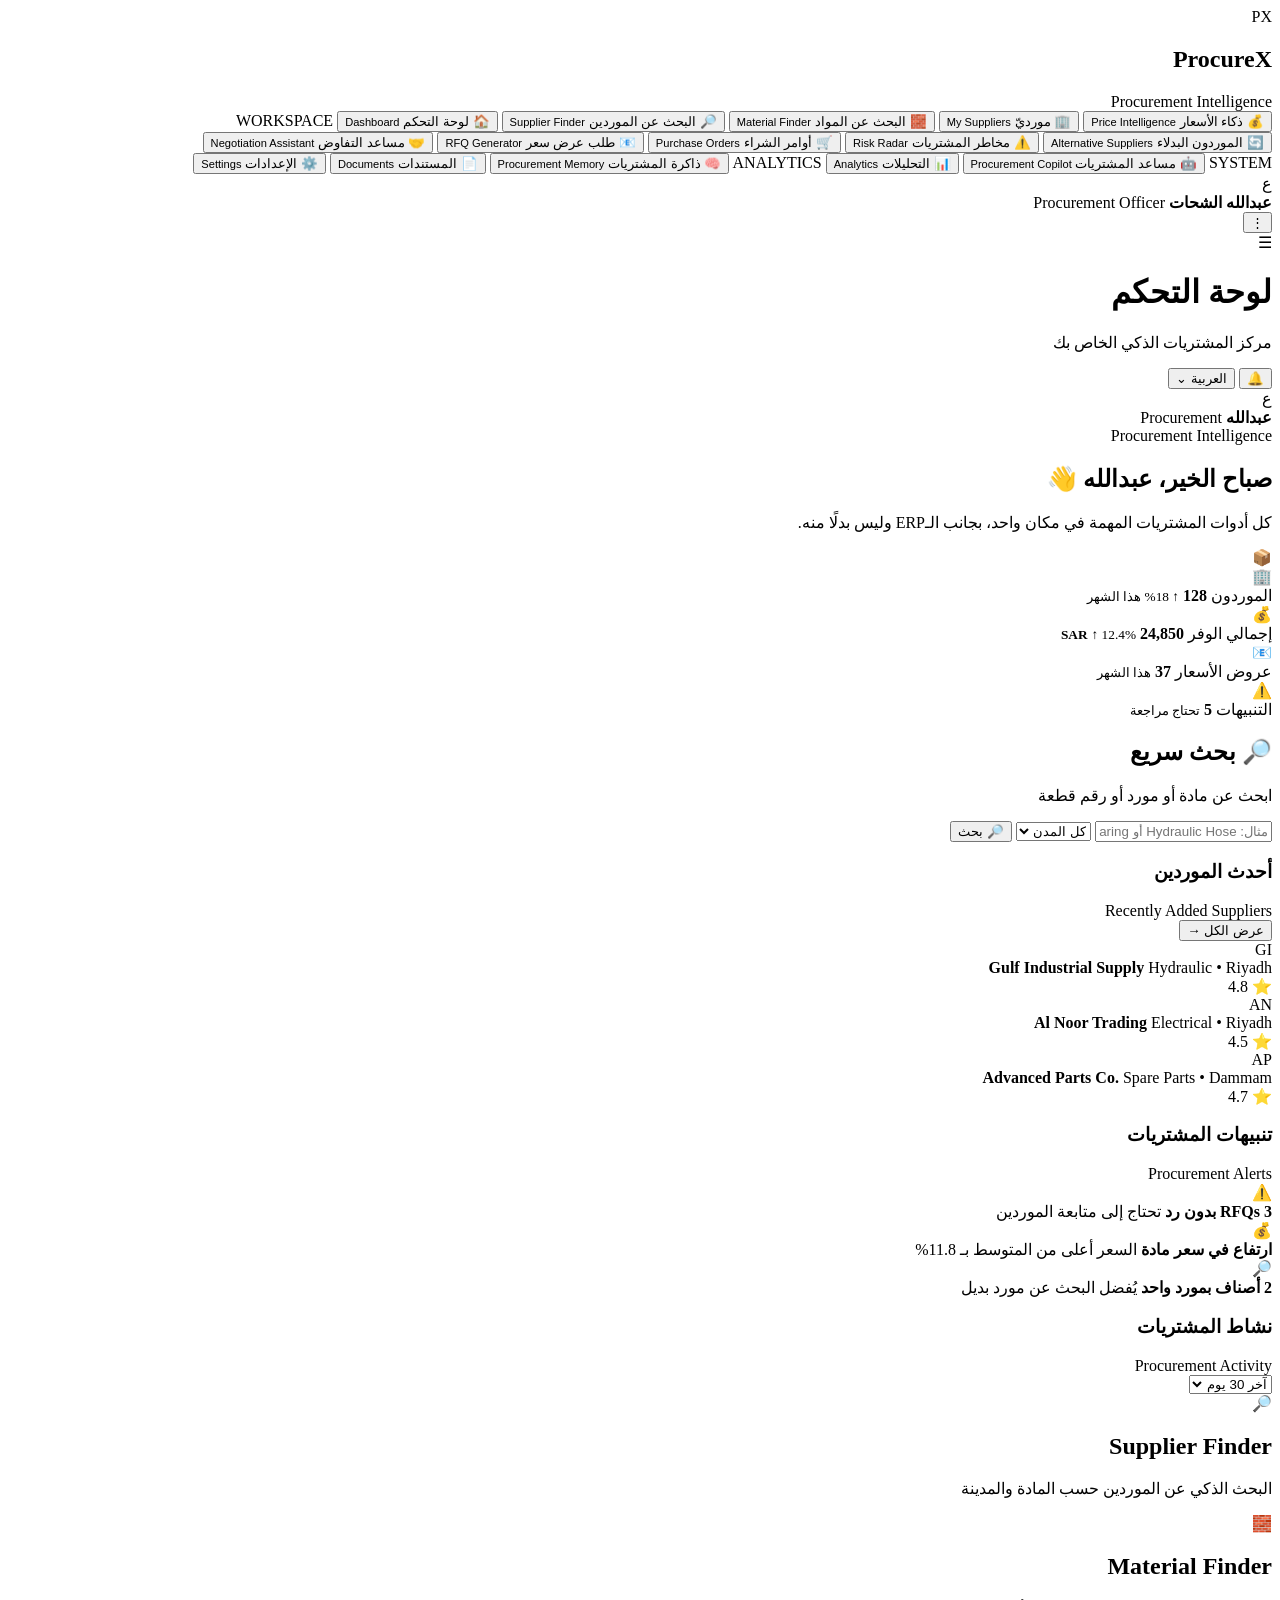
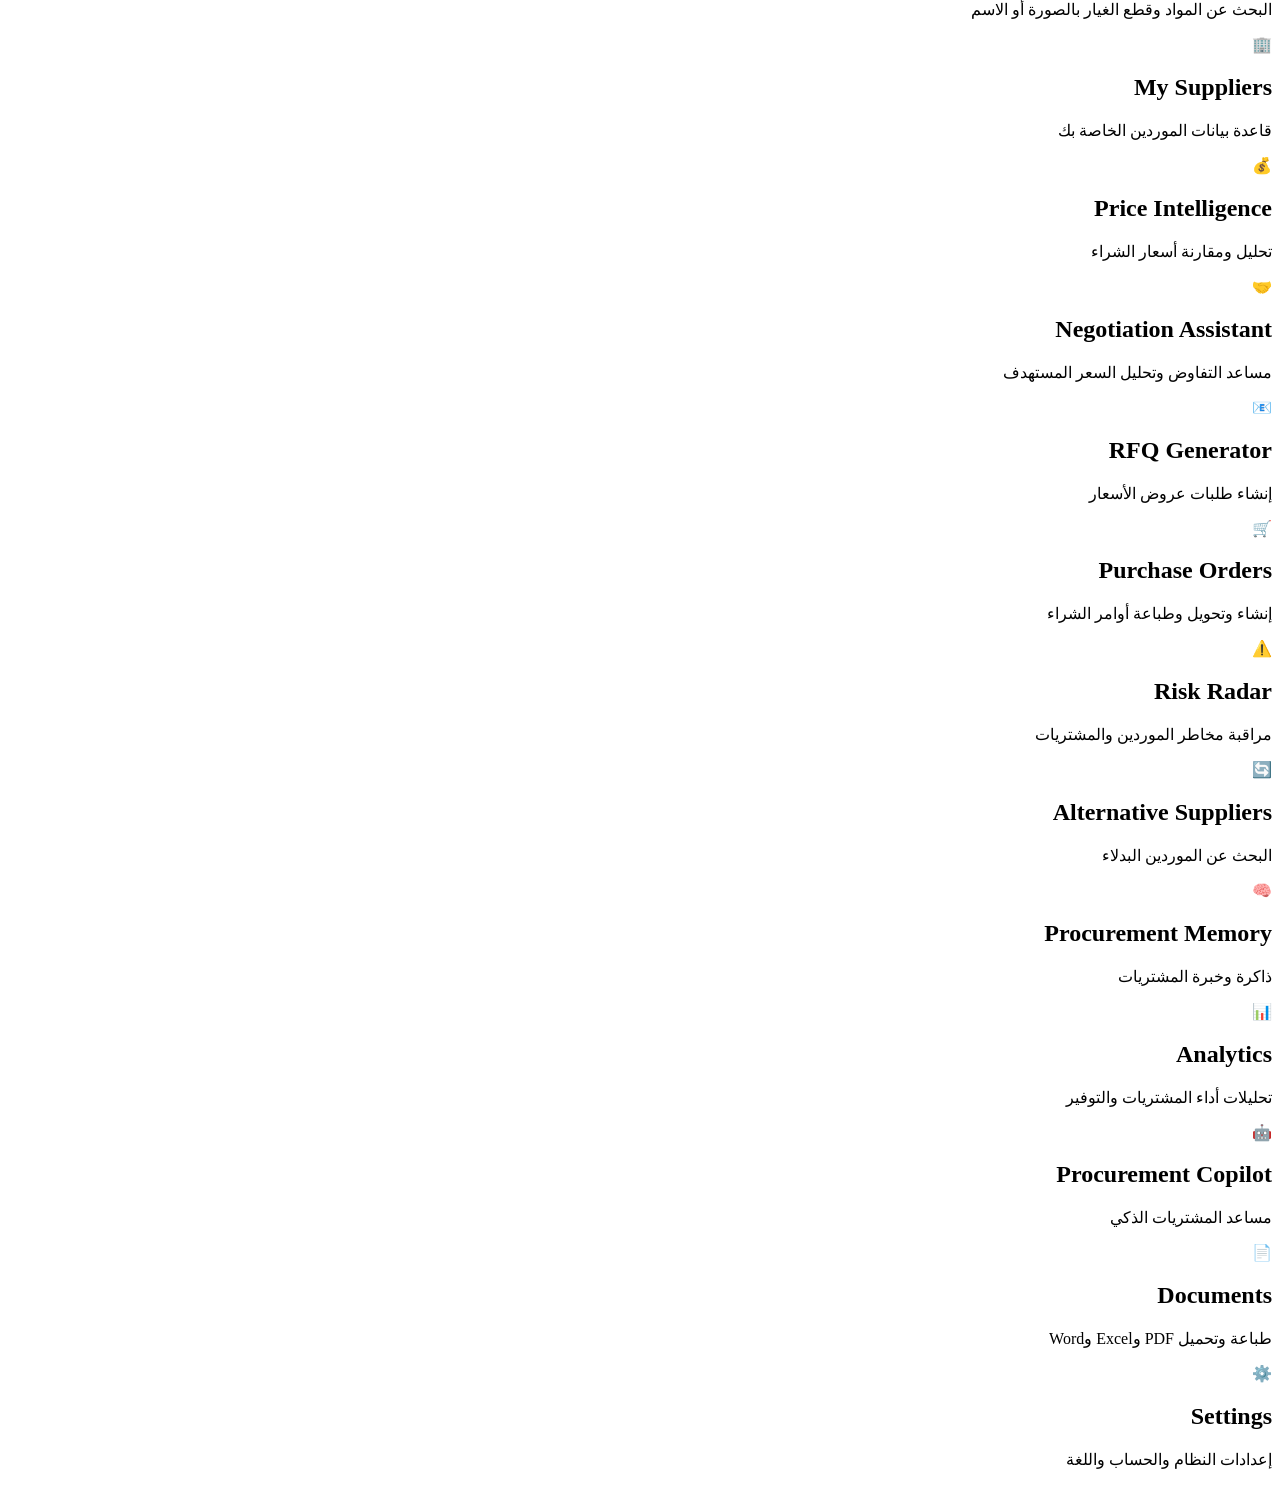
==== index.html @ dc881e7a "Create index.html" ====
<!DOCTYPE html>
<html lang="ar" dir="rtl">

<head>
    <meta charset="UTF-8">
    <meta name="viewport" content="width=device-width, initial-scale=1.0">

    <title>ProcureX | Procurement Intelligence</title>

    <!-- CSS -->
    <link rel="stylesheet" href="style.css">
</head>

<body>

    <!-- =========================
         APP
    ========================== -->
    <div class="app">

        <!-- =========================
             SIDEBAR
        ========================== -->
        <aside class="sidebar">

            <div class="brand">
                <div class="brand-logo">PX</div>

                <div>
                    <h2>ProcureX</h2>
                    <span>Procurement Intelligence</span>
                </div>
            </div>

            <div class="sidebar-section">

                <span class="sidebar-title">
                    WORKSPACE
                </span>

                <button class="nav-item active" data-page="dashboard">
                    <span>🏠</span>
                    <span>
                        لوحة التحكم
                        <small>Dashboard</small>
                    </span>
                </button>

                <button class="nav-item" data-page="supplier-finder">
                    <span>🔎</span>
                    <span>
                        البحث عن الموردين
                        <small>Supplier Finder</small>
                    </span>
                </button>

                <button class="nav-item" data-page="material-finder">
                    <span>🧱</span>
                    <span>
                        البحث عن المواد
                        <small>Material Finder</small>
                    </span>
                </button>

                <button class="nav-item" data-page="suppliers">
                    <span>🏢</span>
                    <span>
                        مورديّ
                        <small>My Suppliers</small>
                    </span>
                </button>

                <button class="nav-item" data-page="prices">
                    <span>💰</span>
                    <span>
                        ذكاء الأسعار
                        <small>Price Intelligence</small>
                    </span>
                </button>

                <button class="nav-item" data-page="negotiation">
                    <span>🤝</span>
                    <span>
                        مساعد التفاوض
                        <small>Negotiation Assistant</small>
                    </span>
                </button>

                <button class="nav-item" data-page="rfq">
                    <span>📧</span>
                    <span>
                        طلب عرض سعر
                        <small>RFQ Generator</small>
                    </span>
                </button>

                <button class="nav-item" data-page="orders">
                    <span>🛒</span>
                    <span>
                        أوامر الشراء
                        <small>Purchase Orders</small>
                    </span>
                </button>

                <button class="nav-item" data-page="risk">
                    <span>⚠️</span>
                    <span>
                        مخاطر المشتريات
                        <small>Risk Radar</small>
                    </span>
                </button>

                <button class="nav-item" data-page="alternatives">
                    <span>🔄</span>
                    <span>
                        الموردون البدلاء
                        <small>Alternative Suppliers</small>
                    </span>
                </button>

                <button class="nav-item" data-page="memory">
                    <span>🧠</span>
                    <span>
                        ذاكرة المشتريات
                        <small>Procurement Memory</small>
                    </span>
                </button>

                <span class="sidebar-title">
                    ANALYTICS
                </span>

                <button class="nav-item" data-page="analytics">
                    <span>📊</span>
                    <span>
                        التحليلات
                        <small>Analytics</small>
                    </span>
                </button>

                <button class="nav-item" data-page="copilot">
                    <span>🤖</span>
                    <span>
                        مساعد المشتريات
                        <small>Procurement Copilot</small>
                    </span>
                </button>

                <span class="sidebar-title">
                    SYSTEM
                </span>

                <button class="nav-item" data-page="documents">
                    <span>📄</span>
                    <span>
                        المستندات
                        <small>Documents</small>
                    </span>
                </button>

                <button class="nav-item" data-page="settings">
                    <span>⚙️</span>
                    <span>
                        الإعدادات
                        <small>Settings</small>
                    </span>
                </button>

            </div>

            <!-- USER -->
            <div class="sidebar-user">

                <div class="user-avatar">
                    ع
                </div>

                <div class="user-info">
                    <strong>عبدالله الشحات</strong>
                    <span>Procurement Officer</span>
                </div>

                <button class="user-menu">
                    ⋮
                </button>

            </div>

        </aside>


        <!-- =========================
             MAIN CONTENT
        ========================== -->
        <main class="main-content">

            <!-- TOPBAR -->
            <header class="topbar">

                <div class="mobile-menu">
                    ☰
                </div>

                <div class="page-heading">

                    <h1 id="page-title">
                        لوحة التحكم
                    </h1>

                    <p id="page-description">
                        مركز المشتريات الذكي الخاص بك
                    </p>

                </div>

                <div class="topbar-actions">

                    <button class="icon-button">
                        🔔
                        <span class="notification-dot"></span>
                    </button>

                    <button
                        class="language-button"
                        id="language-toggle"
                    >
                        العربية
                        <span>⌄</span>
                    </button>

                    <div class="top-user">

                        <div class="top-avatar">
                            ع
                        </div>

                        <div>
                            <strong>عبدالله</strong>
                            <span>Procurement</span>
                        </div>

                    </div>

                </div>

            </header>


            <!-- =========================
                 PAGE CONTAINER
            ========================== -->
            <div class="page-container">


                <!-- =====================================
                     DASHBOARD
                ====================================== -->
                <section
                    class="page active"
                    id="dashboard"
                >

                    <!-- Welcome -->
                    <div class="welcome-card">

                        <div>

                            <span class="welcome-label">
                                Procurement Intelligence
                            </span>

                            <h2>
                                صباح الخير، عبدالله 👋
                            </h2>

                            <p>
                                كل أدوات المشتريات المهمة في مكان واحد،
                                بجانب الـERP وليس بدلًا منه.
                            </p>

                        </div>

                        <div class="welcome-icon">
                            📦
                        </div>

                    </div>


                    <!-- STATISTICS -->
                    <div class="stats-grid">

                        <div class="stat-card">

                            <div class="stat-icon blue">
                                🏢
                            </div>

                            <div>

                                <span>
                                    الموردون
                                </span>

                                <strong>
                                    128
                                </strong>

                                <small class="positive">
                                    ↑ 18% هذا الشهر
                                </small>

                            </div>

                        </div>


                        <div class="stat-card">

                            <div class="stat-icon green">
                                💰
                            </div>

                            <div>

                                <span>
                                    إجمالي الوفر
                                </span>

                                <strong>
                                    24,850
                                    <small>SAR</small>
                                </strong>

                                <small class="positive">
                                    ↑ 12.4%
                                </small>

                            </div>

                        </div>


                        <div class="stat-card">

                            <div class="stat-icon orange">
                                📧
                            </div>

                            <div>

                                <span>
                                    عروض الأسعار
                                </span>

                                <strong>
                                    37
                                </strong>

                                <small>
                                    هذا الشهر
                                </small>

                            </div>

                        </div>


                        <div class="stat-card">

                            <div class="stat-icon red">
                                ⚠️
                            </div>

                            <div>

                                <span>
                                    التنبيهات
                                </span>

                                <strong>
                                    5
                                </strong>

                                <small class="negative">
                                    تحتاج مراجعة
                                </small>

                            </div>

                        </div>

                    </div>


                    <!-- QUICK SEARCH -->
                    <div class="quick-search-card">

                        <div class="section-heading">

                            <div>

                                <h2>
                                    🔎 بحث سريع
                                </h2>

                                <p>
                                    ابحث عن مادة أو مورد أو رقم قطعة
                                </p>

                            </div>

                        </div>

                        <div class="quick-search">

                            <input
                                type="text"
                                placeholder="مثال: Hydraulic Hose أو Bearing أو Part Number"
                                id="global-search"
                            >

                            <select id="global-city">

                                <option>
                                    كل المدن
                                </option>

                                <option>
                                    الرياض
                                </option>

                                <option>
                                    جدة
                                </option>

                                <option>
                                    الدمام
                                </option>

                                <option>
                                    الخبر
                                </option>

                                <option>
                                    مكة
                                </option>

                            </select>

                            <button
                                class="primary-button"
                                id="global-search-button"
                            >
                                🔎 بحث
                            </button>

                        </div>

                    </div>


                    <!-- DASHBOARD GRID -->
                    <div class="dashboard-grid">


                        <!-- Recent Suppliers -->
                        <div class="content-card">

                            <div class="card-header">

                                <div>

                                    <h3>
                                        أحدث الموردين
                                    </h3>

                                    <span>
                                        Recently Added Suppliers
                                    </span>

                                </div>

                                <button
                                    class="text-button"
                                    data-go="suppliers"
                                >
                                    عرض الكل →
                                </button>

                            </div>


                            <div class="supplier-list">

                                <div class="supplier-row">

                                    <div class="supplier-logo">
                                        GI
                                    </div>

                                    <div class="supplier-info">

                                        <strong>
                                            Gulf Industrial Supply
                                        </strong>

                                        <span>
                                            Hydraulic • Riyadh
                                        </span>

                                    </div>

                                    <div class="rating">
                                        ⭐ 4.8
                                    </div>

                                </div>


                                <div class="supplier-row">

                                    <div class="supplier-logo">
                                        AN
                                    </div>

                                    <div class="supplier-info">

                                        <strong>
                                            Al Noor Trading
                                        </strong>

                                        <span>
                                            Electrical • Riyadh
                                        </span>

                                    </div>

                                    <div class="rating">
                                        ⭐ 4.5
                                    </div>

                                </div>


                                <div class="supplier-row">

                                    <div class="supplier-logo">
                                        AP
                                    </div>

                                    <div class="supplier-info">

                                        <strong>
                                            Advanced Parts Co.
                                        </strong>

                                        <span>
                                            Spare Parts • Dammam
                                        </span>

                                    </div>

                                    <div class="rating">
                                        ⭐ 4.7
                                    </div>

                                </div>

                            </div>

                        </div>


                        <!-- Procurement Alerts -->
                        <div class="content-card">

                            <div class="card-header">

                                <div>

                                    <h3>
                                        تنبيهات المشتريات
                                    </h3>

                                    <span>
                                        Procurement Alerts
                                    </span>

                                </div>

                            </div>


                            <div class="alert-list">

                                <div class="alert-item warning">

                                    <div>
                                        ⚠️
                                    </div>

                                    <div>

                                        <strong>
                                            3 RFQs بدون رد
                                        </strong>

                                        <span>
                                            تحتاج إلى متابعة الموردين
                                        </span>

                                    </div>

                                </div>


                                <div class="alert-item danger">

                                    <div>
                                        💰
                                    </div>

                                    <div>

                                        <strong>
                                            ارتفاع في سعر مادة
                                        </strong>

                                        <span>
                                            السعر أعلى من المتوسط بـ 11.8%
                                        </span>

                                    </div>

                                </div>


                                <div class="alert-item info">

                                    <div>
                                        🔎
                                    </div>

                                    <div>

                                        <strong>
                                            2 أصناف بمورد واحد
                                        </strong>

                                        <span>
                                            يُفضل البحث عن مورد بديل
                                        </span>

                                    </div>

                                </div>

                            </div>

                        </div>

                    </div>


                    <!-- ACTIVITY -->
                    <div class="content-card activity-card">

                        <div class="card-header">

                            <div>

                                <h3>
                                    نشاط المشتريات
                                </h3>

                                <span>
                                    Procurement Activity
                                </span>

                            </div>

                            <select class="small-select">

                                <option>
                                    آخر 30 يوم
                                </option>

                                <option>
                                    آخر 7 أيام
                                </option>

                                <option>
                                    هذا العام
                                </option>

                            </select>

                        </div>


                        <div class="fake-chart">

                            <div class="chart-line">
                                <span style="height:35%"></span>
                                <span style="height:48%"></span>
                                <span style="height:42%"></span>
                                <span style="height:60%"></span>
                                <span style="height:54%"></span>
                                <span style="height:72%"></span>
                                <span style="height:65%"></span>
                                <span style="height:84%"></span>
                                <span style="height:76%"></span>
                                <span style="height:92%"></span>
                            </div>

                        </div>

                    </div>


                </section>


                <!-- =====================================
                     OTHER PAGES PLACEHOLDERS
                ====================================== -->

                <section
                    class="page"
                    id="supplier-finder"
                >
                    <div class="page-placeholder">
                        <div>🔎</div>
                        <h2>
                            Supplier Finder
                        </h2>
                        <p>
                            البحث الذكي عن الموردين حسب المادة والمدينة
                        </p>
                    </div>
                </section>


                <section
                    class="page"
                    id="material-finder"
                >
                    <div class="page-placeholder">
                        <div>🧱</div>
                        <h2>
                            Material Finder
                        </h2>
                        <p>
                            البحث عن المواد وقطع الغيار بالصورة أو الاسم
                        </p>
                    </div>
                </section>


                <section
                    class="page"
                    id="suppliers"
                >
                    <div class="page-placeholder">
                        <div>🏢</div>
                        <h2>
                            My Suppliers
                        </h2>
                        <p>
                            قاعدة بيانات الموردين الخاصة بك
                        </p>
                    </div>
                </section>


                <section
                    class="page"
                    id="prices"
                >
                    <div class="page-placeholder">
                        <div>💰</div>
                        <h2>
                            Price Intelligence
                        </h2>
                        <p>
                            تحليل ومقارنة أسعار الشراء
                        </p>
                    </div>
                </section>


                <section
                    class="page"
                    id="negotiation"
                >
                    <div class="page-placeholder">
                        <div>🤝</div>
                        <h2>
                            Negotiation Assistant
                        </h2>
                        <p>
                            مساعد التفاوض وتحليل السعر المستهدف
                        </p>
                    </div>
                </section>


                <section
                    class="page"
                    id="rfq"
                >
                    <div class="page-placeholder">
                        <div>📧</div>
                        <h2>
                            RFQ Generator
                        </h2>
                        <p>
                            إنشاء طلبات عروض الأسعار
                        </p>
                    </div>
                </section>


                <section
                    class="page"
                    id="orders"
                >
                    <div class="page-placeholder">
                        <div>🛒</div>
                        <h2>
                            Purchase Orders
                        </h2>
                        <p>
                            إنشاء وتحويل وطباعة أوامر الشراء
                        </p>
                    </div>
                </section>


                <section
                    class="page"
                    id="risk"
                >
                    <div class="page-placeholder">
                        <div>⚠️</div>
                        <h2>
                            Risk Radar
                        </h2>
                        <p>
                            مراقبة مخاطر الموردين والمشتريات
                        </p>
                    </div>
                </section>


                <section
                    class="page"
                    id="alternatives"
                >
                    <div class="page-placeholder">
                        <div>🔄</div>
                        <h2>
                            Alternative Suppliers
                        </h2>
                        <p>
                            البحث عن الموردين البدلاء
                        </p>
                    </div>
                </section>


                <section
                    class="page"
                    id="memory"
                >
                    <div class="page-placeholder">
                        <div>🧠</div>
                        <h2>
                            Procurement Memory
                        </h2>
                        <p>
                            ذاكرة وخبرة المشتريات
                        </p>
                    </div>
                </section>


                <section
                    class="page"
                    id="analytics"
                >
                    <div class="page-placeholder">
                        <div>📊</div>
                        <h2>
                            Analytics
                        </h2>
                        <p>
                            تحليلات أداء المشتريات والتوفير
                        </p>
                    </div>
                </section>


                <section
                    class="page"
                    id="copilot"
                >
                    <div class="page-placeholder">
                        <div>🤖</div>
                        <h2>
                            Procurement Copilot
                        </h2>
                        <p>
                            مساعد المشتريات الذكي
                        </p>
                    </div>
                </section>


                <section
                    class="page"
                    id="documents"
                >
                    <div class="page-placeholder">
                        <div>📄</div>
                        <h2>
                            Documents
                        </h2>
                        <p>
                            طباعة وتحميل PDF وExcel وWord
                        </p>
                    </div>
                </section>


                <section
                    class="page"
                    id="settings"
                >
                    <div class="page-placeholder">
                        <div>⚙️</div>
                        <h2>
                            Settings
                        </h2>
                        <p>
                            إعدادات النظام والحساب واللغة
                        </p>
                    </div>
                </section>


            </div>

        </main>

    </div>


    <!-- JavaScript -->
    <script src="app.js"></script>

</body>

</html>
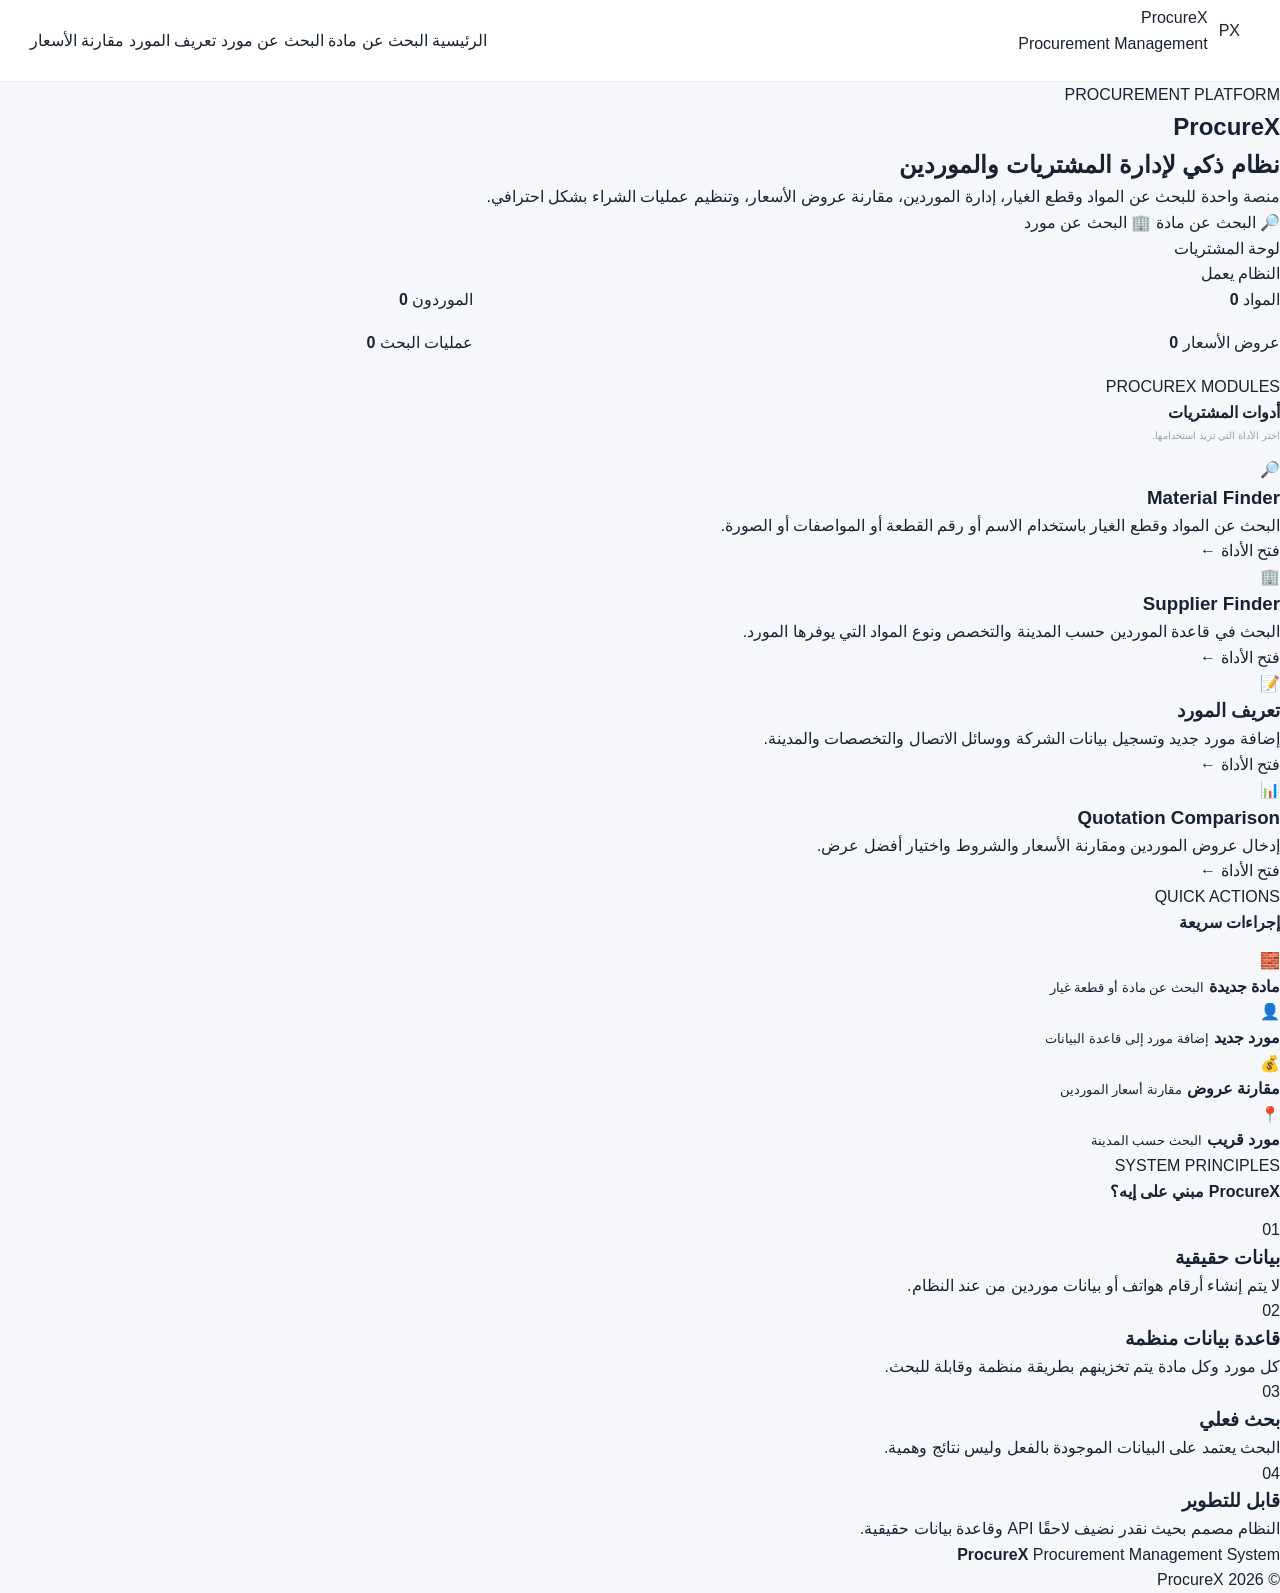
==== commit b23c82f9: "Update index.html" ====
--- a/index.html
+++ b/index.html
@@ -5,959 +5,588 @@
     <meta charset="UTF-8">
     <meta name="viewport" content="width=device-width, initial-scale=1.0">
 
-    <title>ProcureX | Procurement Intelligence</title>
-
-    <!-- CSS -->
+    <title>ProcureX | نظام المشتريات</title>
+
+    <meta
+        name="description"
+        content="ProcureX - نظام إدارة المشتريات والموردين وعروض الأسعار"
+    >
+
     <link rel="stylesheet" href="style.css">
 </head>
 
 <body>
 
     <!-- =========================
-         APP
+         HEADER
     ========================== -->
-    <div class="app">
+
+    <header class="topbar">
+
+        <div class="brand">
+            <div class="brand-icon">
+                PX
+            </div>
+
+            <div>
+                <div class="brand-name">
+                    ProcureX
+                </div>
+
+                <div class="brand-subtitle">
+                    Procurement Management
+                </div>
+            </div>
+        </div>
+
+
+        <nav class="main-nav">
+
+            <a href="index.html" class="nav-link active">
+                الرئيسية
+            </a>
+
+            <a href="material-finder.html" class="nav-link">
+                البحث عن مادة
+            </a>
+
+            <a href="supplier-finder.html" class="nav-link">
+                البحث عن مورد
+            </a>
+
+            <a href="supplier-registration.html" class="nav-link">
+                تعريف المورد
+            </a>
+
+            <a href="quotation-comparison.html" class="nav-link">
+                مقارنة الأسعار
+            </a>
+
+        </nav>
+
+    </header>
+
+
+    <!-- =========================
+         MAIN
+    ========================== -->
+
+    <main>
+
+        <!-- HERO -->
+
+        <section class="home-hero">
+
+            <div class="home-hero-content">
+
+                <div class="home-hero-text">
+
+                    <span class="eyebrow">
+                        PROCUREMENT PLATFORM
+                    </span>
+
+                    <h1>
+                        ProcureX
+                    </h1>
+
+                    <h2>
+                        نظام ذكي لإدارة المشتريات والموردين
+                    </h2>
+
+                    <p>
+                        منصة واحدة للبحث عن المواد وقطع الغيار،
+                        إدارة الموردين، مقارنة عروض الأسعار،
+                        وتنظيم عمليات الشراء بشكل احترافي.
+                    </p>
+
+
+                    <div class="hero-actions">
+
+                        <a
+                            href="material-finder.html"
+                            class="primary-btn"
+                        >
+                            🔎 البحث عن مادة
+                        </a>
+
+                        <a
+                            href="supplier-finder.html"
+                            class="secondary-btn"
+                        >
+                            🏢 البحث عن مورد
+                        </a>
+
+                    </div>
+
+                </div>
+
+
+                <div class="home-hero-card">
+
+                    <div class="dashboard-title">
+                        لوحة المشتريات
+                    </div>
+
+                    <div class="dashboard-status">
+                        <span class="status-dot"></span>
+                        النظام يعمل
+                    </div>
+
+
+                    <div class="dashboard-grid">
+
+                        <div class="dashboard-item">
+
+                            <span>
+                                المواد
+                            </span>
+
+                            <strong id="home-material-count">
+                                0
+                            </strong>
+
+                        </div>
+
+
+                        <div class="dashboard-item">
+
+                            <span>
+                                الموردون
+                            </span>
+
+                            <strong id="home-supplier-count">
+                                0
+                            </strong>
+
+                        </div>
+
+
+                        <div class="dashboard-item">
+
+                            <span>
+                                عروض الأسعار
+                            </span>
+
+                            <strong id="home-quotation-count">
+                                0
+                            </strong>
+
+                        </div>
+
+
+                        <div class="dashboard-item">
+
+                            <span>
+                                عمليات البحث
+                            </span>
+
+                            <strong id="home-search-count">
+                                0
+                            </strong>
+
+                        </div>
+
+                    </div>
+
+                </div>
+
+            </div>
+
+        </section>
+
 
         <!-- =========================
-             SIDEBAR
+             MODULES
         ========================== -->
-        <aside class="sidebar">
-
-            <div class="brand">
-                <div class="brand-logo">PX</div>
-
-                <div>
-                    <h2>ProcureX</h2>
-                    <span>Procurement Intelligence</span>
-                </div>
-            </div>
-
-            <div class="sidebar-section">
-
-                <span class="sidebar-title">
-                    WORKSPACE
+
+        <section class="home-section">
+
+            <div class="section-heading">
+
+                <span>
+                    PROCUREX MODULES
                 </span>
 
-                <button class="nav-item active" data-page="dashboard">
-                    <span>🏠</span>
-                    <span>
-                        لوحة التحكم
-                        <small>Dashboard</small>
+                <h2>
+                    أدوات المشتريات
+                </h2>
+
+                <p>
+                    اختر الأداة التي تريد استخدامها.
+                </p>
+
+            </div>
+
+
+            <div class="module-grid">
+
+
+                <!-- MATERIAL FINDER -->
+
+                <a
+                    href="material-finder.html"
+                    class="module-card"
+                >
+
+                    <div class="module-icon blue">
+                        🔎
+                    </div>
+
+                    <div class="module-content">
+
+                        <h3>
+                            Material Finder
+                        </h3>
+
+                        <p>
+                            البحث عن المواد وقطع الغيار
+                            باستخدام الاسم أو رقم القطعة
+                            أو المواصفات أو الصورة.
+                        </p>
+
+                        <span class="module-link">
+                            فتح الأداة ←
+                        </span>
+
+                    </div>
+
+                </a>
+
+
+                <!-- SUPPLIER FINDER -->
+
+                <a
+                    href="supplier-finder.html"
+                    class="module-card"
+                >
+
+                    <div class="module-icon green">
+                        🏢
+                    </div>
+
+                    <div class="module-content">
+
+                        <h3>
+                            Supplier Finder
+                        </h3>
+
+                        <p>
+                            البحث في قاعدة الموردين
+                            حسب المدينة والتخصص ونوع
+                            المواد التي يوفرها المورد.
+                        </p>
+
+                        <span class="module-link">
+                            فتح الأداة ←
+                        </span>
+
+                    </div>
+
+                </a>
+
+
+                <!-- SUPPLIER REGISTRATION -->
+
+                <a
+                    href="supplier-registration.html"
+                    class="module-card"
+                >
+
+                    <div class="module-icon orange">
+                        📝
+                    </div>
+
+                    <div class="module-content">
+
+                        <h3>
+                            تعريف المورد
+                        </h3>
+
+                        <p>
+                            إضافة مورد جديد وتسجيل بيانات
+                            الشركة ووسائل الاتصال والتخصصات
+                            والمدينة.
+                        </p>
+
+                        <span class="module-link">
+                            فتح الأداة ←
+                        </span>
+
+                    </div>
+
+                </a>
+
+
+                <!-- QUOTATION COMPARISON -->
+
+                <a
+                    href="quotation-comparison.html"
+                    class="module-card"
+                >
+
+                    <div class="module-icon purple">
+                        📊
+                    </div>
+
+                    <div class="module-content">
+
+                        <h3>
+                            Quotation Comparison
+                        </h3>
+
+                        <p>
+                            إدخال عروض الموردين ومقارنة
+                            الأسعار والشروط واختيار أفضل
+                            عرض.
+                        </p>
+
+                        <span class="module-link">
+                            فتح الأداة ←
+                        </span>
+
+                    </div>
+
+                </a>
+
+            </div>
+
+        </section>
+
+
+        <!-- =========================
+             QUICK ACTIONS
+        ========================== -->
+
+        <section class="home-section">
+
+            <div class="section-heading">
+
+                <span>
+                    QUICK ACTIONS
+                </span>
+
+                <h2>
+                    إجراءات سريعة
+                </h2>
+
+            </div>
+
+
+            <div class="quick-grid">
+
+                <a
+                    href="material-finder.html"
+                    class="quick-card"
+                >
+                    <span class="quick-icon">
+                        🧱
                     </span>
-                </button>
-
-                <button class="nav-item" data-page="supplier-finder">
-                    <span>🔎</span>
-                    <span>
-                        البحث عن الموردين
-                        <small>Supplier Finder</small>
+
+                    <div>
+                        <strong>
+                            مادة جديدة
+                        </strong>
+
+                        <small>
+                            البحث عن مادة أو قطعة غيار
+                        </small>
+                    </div>
+                </a>
+
+
+                <a
+                    href="supplier-registration.html"
+                    class="quick-card"
+                >
+                    <span class="quick-icon">
+                        👤
                     </span>
-                </button>
-
-                <button class="nav-item" data-page="material-finder">
-                    <span>🧱</span>
-                    <span>
-                        البحث عن المواد
-                        <small>Material Finder</small>
+
+                    <div>
+                        <strong>
+                            مورد جديد
+                        </strong>
+
+                        <small>
+                            إضافة مورد إلى قاعدة البيانات
+                        </small>
+                    </div>
+                </a>
+
+
+                <a
+                    href="quotation-comparison.html"
+                    class="quick-card"
+                >
+                    <span class="quick-icon">
+                        💰
                     </span>
-                </button>
-
-                <button class="nav-item" data-page="suppliers">
-                    <span>🏢</span>
-                    <span>
-                        مورديّ
-                        <small>My Suppliers</small>
+
+                    <div>
+                        <strong>
+                            مقارنة عروض
+                        </strong>
+
+                        <small>
+                            مقارنة أسعار الموردين
+                        </small>
+                    </div>
+                </a>
+
+
+                <a
+                    href="supplier-finder.html"
+                    class="quick-card"
+                >
+                    <span class="quick-icon">
+                        📍
                     </span>
-                </button>
-
-                <button class="nav-item" data-page="prices">
-                    <span>💰</span>
-                    <span>
-                        ذكاء الأسعار
-                        <small>Price Intelligence</small>
-                    </span>
-                </button>
-
-                <button class="nav-item" data-page="negotiation">
-                    <span>🤝</span>
-                    <span>
-                        مساعد التفاوض
-                        <small>Negotiation Assistant</small>
-                    </span>
-                </button>
-
-                <button class="nav-item" data-page="rfq">
-                    <span>📧</span>
-                    <span>
-                        طلب عرض سعر
-                        <small>RFQ Generator</small>
-                    </span>
-                </button>
-
-                <button class="nav-item" data-page="orders">
-                    <span>🛒</span>
-                    <span>
-                        أوامر الشراء
-                        <small>Purchase Orders</small>
-                    </span>
-                </button>
-
-                <button class="nav-item" data-page="risk">
-                    <span>⚠️</span>
-                    <span>
-                        مخاطر المشتريات
-                        <small>Risk Radar</small>
-                    </span>
-                </button>
-
-                <button class="nav-item" data-page="alternatives">
-                    <span>🔄</span>
-                    <span>
-                        الموردون البدلاء
-                        <small>Alternative Suppliers</small>
-                    </span>
-                </button>
-
-                <button class="nav-item" data-page="memory">
-                    <span>🧠</span>
-                    <span>
-                        ذاكرة المشتريات
-                        <small>Procurement Memory</small>
-                    </span>
-                </button>
-
-                <span class="sidebar-title">
-                    ANALYTICS
+
+                    <div>
+                        <strong>
+                            مورد قريب
+                        </strong>
+
+                        <small>
+                            البحث حسب المدينة
+                        </small>
+                    </div>
+                </a>
+
+            </div>
+
+        </section>
+
+
+        <!-- =========================
+             SYSTEM PRINCIPLES
+        ========================== -->
+
+        <section class="home-section">
+
+            <div class="section-heading">
+
+                <span>
+                    SYSTEM PRINCIPLES
                 </span>
 
-                <button class="nav-item" data-page="analytics">
-                    <span>📊</span>
-                    <span>
-                        التحليلات
-                        <small>Analytics</small>
-                    </span>
-                </button>
-
-                <button class="nav-item" data-page="copilot">
-                    <span>🤖</span>
-                    <span>
-                        مساعد المشتريات
-                        <small>Procurement Copilot</small>
-                    </span>
-                </button>
-
-                <span class="sidebar-title">
-                    SYSTEM
-                </span>
-
-                <button class="nav-item" data-page="documents">
-                    <span>📄</span>
-                    <span>
-                        المستندات
-                        <small>Documents</small>
-                    </span>
-                </button>
-
-                <button class="nav-item" data-page="settings">
-                    <span>⚙️</span>
-                    <span>
-                        الإعدادات
-                        <small>Settings</small>
-                    </span>
-                </button>
-
-            </div>
-
-            <!-- USER -->
-            <div class="sidebar-user">
-
-                <div class="user-avatar">
-                    ع
-                </div>
-
-                <div class="user-info">
-                    <strong>عبدالله الشحات</strong>
-                    <span>Procurement Officer</span>
-                </div>
-
-                <button class="user-menu">
-                    ⋮
-                </button>
-
-            </div>
-
-        </aside>
-
-
-        <!-- =========================
-             MAIN CONTENT
-        ========================== -->
-        <main class="main-content">
-
-            <!-- TOPBAR -->
-            <header class="topbar">
-
-                <div class="mobile-menu">
-                    ☰
-                </div>
-
-                <div class="page-heading">
-
-                    <h1 id="page-title">
-                        لوحة التحكم
-                    </h1>
-
-                    <p id="page-description">
-                        مركز المشتريات الذكي الخاص بك
+                <h2>
+                    ProcureX مبني على إيه؟
+                </h2>
+
+            </div>
+
+
+            <div class="principles-grid">
+
+                <div class="principle-card">
+
+                    <div class="principle-number">
+                        01
+                    </div>
+
+                    <h3>
+                        بيانات حقيقية
+                    </h3>
+
+                    <p>
+                        لا يتم إنشاء أرقام هواتف أو بيانات
+                        موردين من عند النظام.
                     </p>
 
                 </div>
 
-                <div class="topbar-actions">
-
-                    <button class="icon-button">
-                        🔔
-                        <span class="notification-dot"></span>
-                    </button>
-
-                    <button
-                        class="language-button"
-                        id="language-toggle"
-                    >
-                        العربية
-                        <span>⌄</span>
-                    </button>
-
-                    <div class="top-user">
-
-                        <div class="top-avatar">
-                            ع
-                        </div>
-
-                        <div>
-                            <strong>عبدالله</strong>
-                            <span>Procurement</span>
-                        </div>
-
-                    </div>
-
-                </div>
-
-            </header>
-
-
-            <!-- =========================
-                 PAGE CONTAINER
-            ========================== -->
-            <div class="page-container">
-
-
-                <!-- =====================================
-                     DASHBOARD
-                ====================================== -->
-                <section
-                    class="page active"
-                    id="dashboard"
-                >
-
-                    <!-- Welcome -->
-                    <div class="welcome-card">
-
-                        <div>
-
-                            <span class="welcome-label">
-                                Procurement Intelligence
-                            </span>
-
-                            <h2>
-                                صباح الخير، عبدالله 👋
-                            </h2>
-
-                            <p>
-                                كل أدوات المشتريات المهمة في مكان واحد،
-                                بجانب الـERP وليس بدلًا منه.
-                            </p>
-
-                        </div>
-
-                        <div class="welcome-icon">
-                            📦
-                        </div>
-
-                    </div>
-
-
-                    <!-- STATISTICS -->
-                    <div class="stats-grid">
-
-                        <div class="stat-card">
-
-                            <div class="stat-icon blue">
-                                🏢
-                            </div>
-
-                            <div>
-
-                                <span>
-                                    الموردون
-                                </span>
-
-                                <strong>
-                                    128
-                                </strong>
-
-                                <small class="positive">
-                                    ↑ 18% هذا الشهر
-                                </small>
-
-                            </div>
-
-                        </div>
-
-
-                        <div class="stat-card">
-
-                            <div class="stat-icon green">
-                                💰
-                            </div>
-
-                            <div>
-
-                                <span>
-                                    إجمالي الوفر
-                                </span>
-
-                                <strong>
-                                    24,850
-                                    <small>SAR</small>
-                                </strong>
-
-                                <small class="positive">
-                                    ↑ 12.4%
-                                </small>
-
-                            </div>
-
-                        </div>
-
-
-                        <div class="stat-card">
-
-                            <div class="stat-icon orange">
-                                📧
-                            </div>
-
-                            <div>
-
-                                <span>
-                                    عروض الأسعار
-                                </span>
-
-                                <strong>
-                                    37
-                                </strong>
-
-                                <small>
-                                    هذا الشهر
-                                </small>
-
-                            </div>
-
-                        </div>
-
-
-                        <div class="stat-card">
-
-                            <div class="stat-icon red">
-                                ⚠️
-                            </div>
-
-                            <div>
-
-                                <span>
-                                    التنبيهات
-                                </span>
-
-                                <strong>
-                                    5
-                                </strong>
-
-                                <small class="negative">
-                                    تحتاج مراجعة
-                                </small>
-
-                            </div>
-
-                        </div>
-
-                    </div>
-
-
-                    <!-- QUICK SEARCH -->
-                    <div class="quick-search-card">
-
-                        <div class="section-heading">
-
-                            <div>
-
-                                <h2>
-                                    🔎 بحث سريع
-                                </h2>
-
-                                <p>
-                                    ابحث عن مادة أو مورد أو رقم قطعة
-                                </p>
-
-                            </div>
-
-                        </div>
-
-                        <div class="quick-search">
-
-                            <input
-                                type="text"
-                                placeholder="مثال: Hydraulic Hose أو Bearing أو Part Number"
-                                id="global-search"
-                            >
-
-                            <select id="global-city">
-
-                                <option>
-                                    كل المدن
-                                </option>
-
-                                <option>
-                                    الرياض
-                                </option>
-
-                                <option>
-                                    جدة
-                                </option>
-
-                                <option>
-                                    الدمام
-                                </option>
-
-                                <option>
-                                    الخبر
-                                </option>
-
-                                <option>
-                                    مكة
-                                </option>
-
-                            </select>
-
-                            <button
-                                class="primary-button"
-                                id="global-search-button"
-                            >
-                                🔎 بحث
-                            </button>
-
-                        </div>
-
-                    </div>
-
-
-                    <!-- DASHBOARD GRID -->
-                    <div class="dashboard-grid">
-
-
-                        <!-- Recent Suppliers -->
-                        <div class="content-card">
-
-                            <div class="card-header">
-
-                                <div>
-
-                                    <h3>
-                                        أحدث الموردين
-                                    </h3>
-
-                                    <span>
-                                        Recently Added Suppliers
-                                    </span>
-
-                                </div>
-
-                                <button
-                                    class="text-button"
-                                    data-go="suppliers"
-                                >
-                                    عرض الكل →
-                                </button>
-
-                            </div>
-
-
-                            <div class="supplier-list">
-
-                                <div class="supplier-row">
-
-                                    <div class="supplier-logo">
-                                        GI
-                                    </div>
-
-                                    <div class="supplier-info">
-
-                                        <strong>
-                                            Gulf Industrial Supply
-                                        </strong>
-
-                                        <span>
-                                            Hydraulic • Riyadh
-                                        </span>
-
-                                    </div>
-
-                                    <div class="rating">
-                                        ⭐ 4.8
-                                    </div>
-
-                                </div>
-
-
-                                <div class="supplier-row">
-
-                                    <div class="supplier-logo">
-                                        AN
-                                    </div>
-
-                                    <div class="supplier-info">
-
-                                        <strong>
-                                            Al Noor Trading
-                                        </strong>
-
-                                        <span>
-                                            Electrical • Riyadh
-                                        </span>
-
-                                    </div>
-
-                                    <div class="rating">
-                                        ⭐ 4.5
-                                    </div>
-
-                                </div>
-
-
-                                <div class="supplier-row">
-
-                                    <div class="supplier-logo">
-                                        AP
-                                    </div>
-
-                                    <div class="supplier-info">
-
-                                        <strong>
-                                            Advanced Parts Co.
-                                        </strong>
-
-                                        <span>
-                                            Spare Parts • Dammam
-                                        </span>
-
-                                    </div>
-
-                                    <div class="rating">
-                                        ⭐ 4.7
-                                    </div>
-
-                                </div>
-
-                            </div>
-
-                        </div>
-
-
-                        <!-- Procurement Alerts -->
-                        <div class="content-card">
-
-                            <div class="card-header">
-
-                                <div>
-
-                                    <h3>
-                                        تنبيهات المشتريات
-                                    </h3>
-
-                                    <span>
-                                        Procurement Alerts
-                                    </span>
-
-                                </div>
-
-                            </div>
-
-
-                            <div class="alert-list">
-
-                                <div class="alert-item warning">
-
-                                    <div>
-                                        ⚠️
-                                    </div>
-
-                                    <div>
-
-                                        <strong>
-                                            3 RFQs بدون رد
-                                        </strong>
-
-                                        <span>
-                                            تحتاج إلى متابعة الموردين
-                                        </span>
-
-                                    </div>
-
-                                </div>
-
-
-                                <div class="alert-item danger">
-
-                                    <div>
-                                        💰
-                                    </div>
-
-                                    <div>
-
-                                        <strong>
-                                            ارتفاع في سعر مادة
-                                        </strong>
-
-                                        <span>
-                                            السعر أعلى من المتوسط بـ 11.8%
-                                        </span>
-
-                                    </div>
-
-                                </div>
-
-
-                                <div class="alert-item info">
-
-                                    <div>
-                                        🔎
-                                    </div>
-
-                                    <div>
-
-                                        <strong>
-                                            2 أصناف بمورد واحد
-                                        </strong>
-
-                                        <span>
-                                            يُفضل البحث عن مورد بديل
-                                        </span>
-
-                                    </div>
-
-                                </div>
-
-                            </div>
-
-                        </div>
-
-                    </div>
-
-
-                    <!-- ACTIVITY -->
-                    <div class="content-card activity-card">
-
-                        <div class="card-header">
-
-                            <div>
-
-                                <h3>
-                                    نشاط المشتريات
-                                </h3>
-
-                                <span>
-                                    Procurement Activity
-                                </span>
-
-                            </div>
-
-                            <select class="small-select">
-
-                                <option>
-                                    آخر 30 يوم
-                                </option>
-
-                                <option>
-                                    آخر 7 أيام
-                                </option>
-
-                                <option>
-                                    هذا العام
-                                </option>
-
-                            </select>
-
-                        </div>
-
-
-                        <div class="fake-chart">
-
-                            <div class="chart-line">
-                                <span style="height:35%"></span>
-                                <span style="height:48%"></span>
-                                <span style="height:42%"></span>
-                                <span style="height:60%"></span>
-                                <span style="height:54%"></span>
-                                <span style="height:72%"></span>
-                                <span style="height:65%"></span>
-                                <span style="height:84%"></span>
-                                <span style="height:76%"></span>
-                                <span style="height:92%"></span>
-                            </div>
-
-                        </div>
-
-                    </div>
-
-
-                </section>
-
-
-                <!-- =====================================
-                     OTHER PAGES PLACEHOLDERS
-                ====================================== -->
-
-                <section
-                    class="page"
-                    id="supplier-finder"
-                >
-                    <div class="page-placeholder">
-                        <div>🔎</div>
-                        <h2>
-                            Supplier Finder
-                        </h2>
-                        <p>
-                            البحث الذكي عن الموردين حسب المادة والمدينة
-                        </p>
-                    </div>
-                </section>
-
-
-                <section
-                    class="page"
-                    id="material-finder"
-                >
-                    <div class="page-placeholder">
-                        <div>🧱</div>
-                        <h2>
-                            Material Finder
-                        </h2>
-                        <p>
-                            البحث عن المواد وقطع الغيار بالصورة أو الاسم
-                        </p>
-                    </div>
-                </section>
-
-
-                <section
-                    class="page"
-                    id="suppliers"
-                >
-                    <div class="page-placeholder">
-                        <div>🏢</div>
-                        <h2>
-                            My Suppliers
-                        </h2>
-                        <p>
-                            قاعدة بيانات الموردين الخاصة بك
-                        </p>
-                    </div>
-                </section>
-
-
-                <section
-                    class="page"
-                    id="prices"
-                >
-                    <div class="page-placeholder">
-                        <div>💰</div>
-                        <h2>
-                            Price Intelligence
-                        </h2>
-                        <p>
-                            تحليل ومقارنة أسعار الشراء
-                        </p>
-                    </div>
-                </section>
-
-
-                <section
-                    class="page"
-                    id="negotiation"
-                >
-                    <div class="page-placeholder">
-                        <div>🤝</div>
-                        <h2>
-                            Negotiation Assistant
-                        </h2>
-                        <p>
-                            مساعد التفاوض وتحليل السعر المستهدف
-                        </p>
-                    </div>
-                </section>
-
-
-                <section
-                    class="page"
-                    id="rfq"
-                >
-                    <div class="page-placeholder">
-                        <div>📧</div>
-                        <h2>
-                            RFQ Generator
-                        </h2>
-                        <p>
-                            إنشاء طلبات عروض الأسعار
-                        </p>
-                    </div>
-                </section>
-
-
-                <section
-                    class="page"
-                    id="orders"
-                >
-                    <div class="page-placeholder">
-                        <div>🛒</div>
-                        <h2>
-                            Purchase Orders
-                        </h2>
-                        <p>
-                            إنشاء وتحويل وطباعة أوامر الشراء
-                        </p>
-                    </div>
-                </section>
-
-
-                <section
-                    class="page"
-                    id="risk"
-                >
-                    <div class="page-placeholder">
-                        <div>⚠️</div>
-                        <h2>
-                            Risk Radar
-                        </h2>
-                        <p>
-                            مراقبة مخاطر الموردين والمشتريات
-                        </p>
-                    </div>
-                </section>
-
-
-                <section
-                    class="page"
-                    id="alternatives"
-                >
-                    <div class="page-placeholder">
-                        <div>🔄</div>
-                        <h2>
-                            Alternative Suppliers
-                        </h2>
-                        <p>
-                            البحث عن الموردين البدلاء
-                        </p>
-                    </div>
-                </section>
-
-
-                <section
-                    class="page"
-                    id="memory"
-                >
-                    <div class="page-placeholder">
-                        <div>🧠</div>
-                        <h2>
-                            Procurement Memory
-                        </h2>
-                        <p>
-                            ذاكرة وخبرة المشتريات
-                        </p>
-                    </div>
-                </section>
-
-
-                <section
-                    class="page"
-                    id="analytics"
-                >
-                    <div class="page-placeholder">
-                        <div>📊</div>
-                        <h2>
-                            Analytics
-                        </h2>
-                        <p>
-                            تحليلات أداء المشتريات والتوفير
-                        </p>
-                    </div>
-                </section>
-
-
-                <section
-                    class="page"
-                    id="copilot"
-                >
-                    <div class="page-placeholder">
-                        <div>🤖</div>
-                        <h2>
-                            Procurement Copilot
-                        </h2>
-                        <p>
-                            مساعد المشتريات الذكي
-                        </p>
-                    </div>
-                </section>
-
-
-                <section
-                    class="page"
-                    id="documents"
-                >
-                    <div class="page-placeholder">
-                        <div>📄</div>
-                        <h2>
-                            Documents
-                        </h2>
-                        <p>
-                            طباعة وتحميل PDF وExcel وWord
-                        </p>
-                    </div>
-                </section>
-
-
-                <section
-                    class="page"
-                    id="settings"
-                >
-                    <div class="page-placeholder">
-                        <div>⚙️</div>
-                        <h2>
-                            Settings
-                        </h2>
-                        <p>
-                            إعدادات النظام والحساب واللغة
-                        </p>
-                    </div>
-                </section>
-
-
-            </div>
-
-        </main>
-
-    </div>
-
-
-    <!-- JavaScript -->
+
+                <div class="principle-card">
+
+                    <div class="principle-number">
+                        02
+                    </div>
+
+                    <h3>
+                        قاعدة بيانات منظمة
+                    </h3>
+
+                    <p>
+                        كل مورد وكل مادة يتم تخزينهم
+                        بطريقة منظمة وقابلة للبحث.
+                    </p>
+
+                </div>
+
+
+                <div class="principle-card">
+
+                    <div class="principle-number">
+                        03
+                    </div>
+
+                    <h3>
+                        بحث فعلي
+                    </h3>
+
+                    <p>
+                        البحث يعتمد على البيانات الموجودة
+                        بالفعل وليس نتائج وهمية.
+                    </p>
+
+                </div>
+
+
+                <div class="principle-card">
+
+                    <div class="principle-number">
+                        04
+                    </div>
+
+                    <h3>
+                        قابل للتطوير
+                    </h3>
+
+                    <p>
+                        النظام مصمم بحيث نقدر نضيف لاحقًا
+                        API وقاعدة بيانات حقيقية.
+                    </p>
+
+                </div>
+
+            </div>
+
+        </section>
+
+    </main>
+
+
+    <!-- =========================
+         FOOTER
+    ========================== -->
+
+    <footer class="site-footer">
+
+        <div>
+
+            <strong>
+                ProcureX
+            </strong>
+
+            <span>
+                Procurement Management System
+            </span>
+
+        </div>
+
+        <div>
+            © 2026 ProcureX
+        </div>
+
+    </footer>
+
+
+    <!-- =========================
+         JAVASCRIPT
+    ========================== -->
+
+    <script src="data-store.js"></script>
     <script src="app.js"></script>
 
 </body>
--- a/style.css
+++ b/style.css
@@ -0,0 +1,1770 @@
+/* =========================================================
+   ProcureX
+   Procurement Intelligence & Supplier Hub
+   Main Stylesheet
+========================================================= */
+
+/* =========================
+   ROOT
+========================= */
+
+:root {
+    --primary: #1769e0;
+    --primary-dark: #0d4fae;
+    --primary-light: #eaf2ff;
+
+    --dark: #101828;
+    --dark-2: #172033;
+    --dark-3: #25324a;
+
+    --text: #182230;
+    --text-light: #667085;
+    --text-muted: #98a2b3;
+
+    --background: #f5f7fb;
+    --white: #ffffff;
+
+    --border: #e5e9f0;
+
+    --success: #12b76a;
+    --success-light: #e9f8f1;
+
+    --warning: #f79009;
+    --warning-light: #fff5e6;
+
+    --danger: #f04438;
+    --danger-light: #fff0ef;
+
+    --info: #2e90fa;
+    --info-light: #eef6ff;
+
+    --shadow-sm:
+        0 2px 8px rgba(16, 24, 40, 0.04);
+
+    --shadow:
+        0 8px 25px rgba(16, 24, 40, 0.06);
+
+    --shadow-lg:
+        0 15px 40px rgba(16, 24, 40, 0.09);
+
+    --radius-sm: 8px;
+    --radius: 12px;
+    --radius-lg: 16px;
+
+    --sidebar-width: 280px;
+
+    --transition: 0.25s ease;
+}
+
+
+/* =========================
+   RESET
+========================= */
+
+* {
+    margin: 0;
+    padding: 0;
+    box-sizing: border-box;
+}
+
+html {
+    scroll-behavior: smooth;
+}
+
+body {
+    font-family:
+        "Segoe UI",
+        Tahoma,
+        Arial,
+        sans-serif;
+
+    background: var(--background);
+    color: var(--text);
+
+    line-height: 1.6;
+
+    min-height: 100vh;
+}
+
+button,
+input,
+select,
+textarea {
+    font-family: inherit;
+}
+
+button {
+    border: none;
+    outline: none;
+}
+
+button:focus-visible,
+input:focus-visible,
+select:focus-visible,
+textarea:focus-visible {
+    outline: 3px solid rgba(23, 105, 224, 0.18);
+}
+
+a {
+    text-decoration: none;
+    color: inherit;
+}
+
+ul {
+    list-style: none;
+}
+
+
+/* =========================
+   APP
+========================= */
+
+.app {
+    min-height: 100vh;
+    display: flex;
+}
+
+
+/* =========================
+   SIDEBAR
+========================= */
+
+.sidebar {
+    width: var(--sidebar-width);
+
+    position: fixed;
+
+    top: 0;
+    right: 0;
+    bottom: 0;
+
+    background:
+        linear-gradient(
+            180deg,
+            #101827 0%,
+            #0d1524 100%
+        );
+
+    color: #ffffff;
+
+    padding: 20px 14px;
+
+    display: flex;
+    flex-direction: column;
+
+    z-index: 1000;
+
+    overflow-y: auto;
+
+    scrollbar-width: thin;
+
+    box-shadow:
+        -5px 0 25px rgba(0, 0, 0, 0.04);
+}
+
+
+/* scrollbar */
+
+.sidebar::-webkit-scrollbar {
+    width: 5px;
+}
+
+.sidebar::-webkit-scrollbar-thumb {
+    background: #293750;
+    border-radius: 10px;
+}
+
+
+/* =========================
+   BRAND
+========================= */
+
+.brand {
+    display: flex;
+    align-items: center;
+    gap: 11px;
+
+    padding:
+        4px
+        10px
+        24px;
+}
+
+.brand-logo {
+    width: 43px;
+    height: 43px;
+
+    border-radius: 12px;
+
+    display: flex;
+    align-items: center;
+    justify-content: center;
+
+    background:
+        linear-gradient(
+            135deg,
+            #1769e0,
+            #3f8cff
+        );
+
+    color: #ffffff;
+
+    font-size: 15px;
+    font-weight: 800;
+
+    box-shadow:
+        0 7px 20px rgba(23, 105, 224, 0.28);
+}
+
+.brand h2 {
+    font-size: 20px;
+    line-height: 1.1;
+    font-weight: 800;
+}
+
+.brand span {
+    display: block;
+
+    color: #8794a9;
+
+    font-size: 9px;
+
+    margin-top: 4px;
+
+    letter-spacing: 0.2px;
+}
+
+
+/* =========================
+   SIDEBAR SECTION
+========================= */
+
+.sidebar-section {
+    flex: 1;
+}
+
+.sidebar-title {
+    display: block;
+
+    color: #617089;
+
+    font-size: 10px;
+
+    font-weight: 700;
+
+    letter-spacing: 1px;
+
+    padding:
+        14px
+        13px
+        7px;
+}
+
+
+/* =========================
+   NAV ITEM
+========================= */
+
+.nav-item {
+    width: 100%;
+
+    display: flex;
+    align-items: center;
+
+    gap: 11px;
+
+    color: #aeb9ca;
+
+    background: transparent;
+
+    text-align: right;
+
+    padding:
+        10px
+        12px;
+
+    margin-bottom: 3px;
+
+    border-radius: 10px;
+
+    cursor: pointer;
+
+    transition:
+        background var(--transition),
+        color var(--transition),
+        transform var(--transition);
+}
+
+.nav-item > span:first-child {
+    width: 27px;
+
+    text-align: center;
+
+    font-size: 17px;
+
+    flex-shrink: 0;
+}
+
+.nav-item > span:nth-child(2) {
+    flex: 1;
+
+    font-size: 13px;
+
+    font-weight: 600;
+
+    line-height: 1.3;
+}
+
+.nav-item small {
+    display: block;
+
+    font-size: 9px;
+
+    color: #65738a;
+
+    font-weight: 400;
+
+    margin-top: 2px;
+}
+
+.nav-item:hover {
+    background: #19263d;
+    color: #ffffff;
+
+    transform: translateX(-2px);
+}
+
+.nav-item.active {
+    background:
+        linear-gradient(
+            90deg,
+            #1769e0,
+            #155fc7
+        );
+
+    color: #ffffff;
+
+    box-shadow:
+        0 7px 18px rgba(23, 105, 224, 0.2);
+}
+
+.nav-item.active small {
+    color: #d8e7ff;
+}
+
+
+/* =========================
+   SIDEBAR USER
+========================= */
+
+.sidebar-user {
+    display: flex;
+    align-items: center;
+
+    gap: 9px;
+
+    padding:
+        13px
+        8px
+        4px;
+
+    margin-top: 12px;
+
+    border-top:
+        1px solid
+        rgba(255, 255, 255, 0.07);
+}
+
+.user-avatar {
+    width: 37px;
+    height: 37px;
+
+    border-radius: 50%;
+
+    background:
+        linear-gradient(
+            135deg,
+            #2f80ed,
+            #7b61ff
+        );
+
+    display: flex;
+    align-items: center;
+    justify-content: center;
+
+    font-weight: 800;
+
+    flex-shrink: 0;
+}
+
+.user-info {
+    min-width: 0;
+
+    flex: 1;
+}
+
+.user-info strong {
+    display: block;
+
+    font-size: 12px;
+
+    white-space: nowrap;
+    overflow: hidden;
+    text-overflow: ellipsis;
+}
+
+.user-info span {
+    display: block;
+
+    color: #748198;
+
+    font-size: 9px;
+
+    margin-top: 2px;
+}
+
+.user-menu {
+    color: #8490a4;
+
+    background: transparent;
+
+    font-size: 20px;
+
+    cursor: pointer;
+}
+
+
+/* =========================
+   MAIN CONTENT
+========================= */
+
+.main-content {
+    width: calc(100% - var(--sidebar-width));
+
+    margin-right: var(--sidebar-width);
+
+    min-height: 100vh;
+}
+
+
+/* =========================
+   TOPBAR
+========================= */
+
+.topbar {
+    height: 82px;
+
+    background: rgba(255, 255, 255, 0.94);
+
+    border-bottom:
+        1px solid
+        var(--border);
+
+    display: flex;
+
+    align-items: center;
+
+    justify-content: space-between;
+
+    padding:
+        0
+        30px;
+
+    position: sticky;
+
+    top: 0;
+
+    z-index: 100;
+
+    backdrop-filter: blur(12px);
+}
+
+.mobile-menu {
+    display: none;
+}
+
+.page-heading h1 {
+    font-size: 22px;
+
+    font-weight: 800;
+
+    line-height: 1.2;
+}
+
+.page-heading p {
+    color: var(--text-light);
+
+    font-size: 12px;
+
+    margin-top: 4px;
+}
+
+
+/* =========================
+   TOPBAR ACTIONS
+========================= */
+
+.topbar-actions {
+    display: flex;
+
+    align-items: center;
+
+    gap: 12px;
+}
+
+.icon-button,
+.language-button {
+    height: 40px;
+
+    border:
+        1px solid
+        var(--border);
+
+    background: var(--white);
+
+    color: var(--text);
+
+    border-radius: 9px;
+
+    cursor: pointer;
+
+    transition: var(--transition);
+}
+
+.icon-button {
+    width: 40px;
+
+    position: relative;
+}
+
+.icon-button:hover,
+.language-button:hover {
+    border-color: #cbd5e1;
+
+    background: #f8fafc;
+}
+
+.notification-dot {
+    width: 7px;
+    height: 7px;
+
+    border-radius: 50%;
+
+    background: var(--danger);
+
+    position: absolute;
+
+    top: 8px;
+    left: 8px;
+
+    border: 2px solid #fff;
+}
+
+.language-button {
+    padding: 0 12px;
+
+    display: flex;
+    align-items: center;
+
+    gap: 7px;
+
+    font-size: 11px;
+
+    font-weight: 600;
+}
+
+.top-user {
+    display: flex;
+
+    align-items: center;
+
+    gap: 9px;
+
+    padding-right: 4px;
+}
+
+.top-avatar {
+    width: 38px;
+    height: 38px;
+
+    border-radius: 50%;
+
+    background: var(--primary-light);
+
+    color: var(--primary);
+
+    display: flex;
+    align-items: center;
+    justify-content: center;
+
+    font-weight: 800;
+}
+
+.top-user strong {
+    display: block;
+
+    font-size: 12px;
+}
+
+.top-user span {
+    display: block;
+
+    color: var(--text-muted);
+
+    font-size: 9px;
+}
+
+
+/* =========================
+   PAGE CONTAINER
+========================= */
+
+.page-container {
+    padding:
+        26px
+        30px
+        45px;
+
+    max-width: 1700px;
+
+    margin: auto;
+}
+
+
+/* =========================
+   PAGE
+========================= */
+
+.page {
+    display: none;
+
+    animation:
+        pageIn 0.3s ease;
+}
+
+.page.active {
+    display: block;
+}
+
+@keyframes pageIn {
+
+    from {
+        opacity: 0;
+        transform: translateY(7px);
+    }
+
+    to {
+        opacity: 1;
+        transform: translateY(0);
+    }
+}
+
+
+/* =========================
+   WELCOME CARD
+========================= */
+
+.welcome-card {
+    min-height: 155px;
+
+    border-radius: var(--radius-lg);
+
+    padding:
+        28px
+        32px;
+
+    margin-bottom: 20px;
+
+    color: #ffffff;
+
+    display: flex;
+
+    align-items: center;
+
+    justify-content: space-between;
+
+    overflow: hidden;
+
+    position: relative;
+
+    background:
+        radial-gradient(
+            circle at 90% 20%,
+            rgba(69, 143, 255, 0.35),
+            transparent 32%
+        ),
+        linear-gradient(
+            120deg,
+            #0e1728,
+            #16345f
+        );
+
+    box-shadow:
+        var(--shadow-lg);
+}
+
+.welcome-card::after {
+    content: "";
+
+    position: absolute;
+
+    width: 240px;
+    height: 240px;
+
+    border-radius: 50%;
+
+    left: -100px;
+    bottom: -150px;
+
+    background:
+        rgba(255, 255, 255, 0.035);
+}
+
+.welcome-label {
+    font-size: 10px;
+
+    color: #8ebaff;
+
+    font-weight: 700;
+
+    letter-spacing: 1px;
+}
+
+.welcome-card h2 {
+    font-size: 26px;
+
+    margin-top: 7px;
+
+    line-height: 1.25;
+}
+
+.welcome-card p {
+    color: #b8c5da;
+
+    font-size: 12px;
+
+    margin-top: 6px;
+}
+
+.welcome-icon {
+    width: 78px;
+    height: 78px;
+
+    border-radius: 22px;
+
+    background:
+        rgba(255, 255, 255, 0.08);
+
+    display: flex;
+    align-items: center;
+    justify-content: center;
+
+    font-size: 36px;
+
+    border:
+        1px solid
+        rgba(255, 255, 255, 0.08);
+}
+
+
+/* =========================
+   STATS GRID
+========================= */
+
+.stats-grid {
+    display: grid;
+
+    grid-template-columns:
+        repeat(4, 1fr);
+
+    gap: 15px;
+
+    margin-bottom: 18px;
+}
+
+.stat-card {
+    background: var(--white);
+
+    border:
+        1px solid
+        var(--border);
+
+    border-radius: var(--radius);
+
+    padding: 18px;
+
+    display: flex;
+
+    align-items: center;
+
+    gap: 13px;
+
+    box-shadow: var(--shadow-sm);
+
+    transition: var(--transition);
+}
+
+.stat-card:hover {
+    transform: translateY(-2px);
+
+    box-shadow: var(--shadow);
+}
+
+.stat-icon {
+    width: 48px;
+    height: 48px;
+
+    border-radius: 12px;
+
+    display: flex;
+    align-items: center;
+    justify-content: center;
+
+    font-size: 21px;
+
+    flex-shrink: 0;
+}
+
+.stat-icon.blue {
+    background: var(--primary-light);
+}
+
+.stat-icon.green {
+    background: var(--success-light);
+}
+
+.stat-icon.orange {
+    background: var(--warning-light);
+}
+
+.stat-icon.red {
+    background: var(--danger-light);
+}
+
+.stat-card span {
+    display: block;
+
+    color: var(--text-light);
+
+    font-size: 11px;
+}
+
+.stat-card strong {
+    display: block;
+
+    font-size: 23px;
+
+    line-height: 1.25;
+
+    margin-top: 2px;
+}
+
+.stat-card strong small {
+    font-size: 9px;
+
+    color: var(--text-light);
+}
+
+.stat-card > div:last-child > small {
+    display: block;
+
+    font-size: 9px;
+
+    color: var(--text-muted);
+
+    margin-top: 3px;
+}
+
+.stat-card .positive {
+    color: var(--success) !important;
+}
+
+.stat-card .negative {
+    color: var(--danger) !important;
+}
+
+
+/* =========================
+   QUICK SEARCH
+========================= */
+
+.quick-search-card {
+    background: var(--white);
+
+    border:
+        1px solid
+        var(--border);
+
+    border-radius: var(--radius);
+
+    padding: 20px;
+
+    margin-bottom: 18px;
+
+    box-shadow: var(--shadow-sm);
+}
+
+.section-heading {
+    margin-bottom: 13px;
+}
+
+.section-heading h2 {
+    font-size: 16px;
+}
+
+.section-heading p {
+    color: var(--text-muted);
+
+    font-size: 10px;
+
+    margin-top: 3px;
+}
+
+.quick-search {
+    display: grid;
+
+    grid-template-columns:
+        1fr
+        180px
+        110px;
+
+    gap: 9px;
+}
+
+.quick-search input,
+.quick-search select {
+    width: 100%;
+
+    height: 43px;
+
+    border:
+        1px solid
+        var(--border);
+
+    border-radius: 9px;
+
+    padding:
+        0
+        13px;
+
+    background: #fbfcfe;
+
+    color: var(--text);
+
+    outline: none;
+
+    font-size: 11px;
+}
+
+.quick-search input:focus,
+.quick-search select:focus {
+    border-color: var(--primary);
+
+    background: #fff;
+
+    box-shadow:
+        0 0 0 3px
+        rgba(23, 105, 224, 0.08);
+}
+
+.primary-button {
+    height: 43px;
+
+    border-radius: 9px;
+
+    background:
+        linear-gradient(
+            135deg,
+            var(--primary),
+            #2d7be8
+        );
+
+    color: #fff;
+
+    font-size: 11px;
+
+    font-weight: 700;
+
+    cursor: pointer;
+
+    transition: var(--transition);
+
+    box-shadow:
+        0 6px 15px
+        rgba(23, 105, 224, 0.18);
+}
+
+.primary-button:hover {
+    transform: translateY(-1px);
+
+    box-shadow:
+        0 9px 20px
+        rgba(23, 105, 224, 0.25);
+}
+
+
+/* =========================
+   DASHBOARD GRID
+========================= */
+
+.dashboard-grid {
+    display: grid;
+
+    grid-template-columns:
+        1.25fr
+        0.75fr;
+
+    gap: 18px;
+
+    margin-bottom: 18px;
+}
+
+
+/* =========================
+   CONTENT CARD
+========================= */
+
+.content-card {
+    background: var(--white);
+
+    border:
+        1px solid
+        var(--border);
+
+    border-radius: var(--radius);
+
+    box-shadow: var(--shadow-sm);
+
+    overflow: hidden;
+}
+
+.card-header {
+    min-height: 68px;
+
+    display: flex;
+
+    align-items: center;
+
+    justify-content: space-between;
+
+    padding:
+        14px
+        18px;
+
+    border-bottom:
+        1px solid
+        var(--border);
+}
+
+.card-header h3 {
+    font-size: 14px;
+}
+
+.card-header span {
+    display: block;
+
+    color: var(--text-muted);
+
+    font-size: 9px;
+
+    margin-top: 2px;
+}
+
+.text-button {
+    color: var(--primary);
+
+    background: transparent;
+
+    font-size: 10px;
+
+    font-weight: 700;
+
+    cursor: pointer;
+}
+
+
+/* =========================
+   SUPPLIER LIST
+========================= */
+
+.supplier-list {
+    padding: 4px 18px;
+}
+
+.supplier-row {
+    min-height: 72px;
+
+    display: flex;
+
+    align-items: center;
+
+    gap: 11px;
+
+    border-bottom:
+        1px solid
+        var(--border);
+}
+
+.supplier-row:last-child {
+    border-bottom: none;
+}
+
+.supplier-logo {
+    width: 38px;
+    height: 38px;
+
+    border-radius: 10px;
+
+    background: var(--primary-light);
+
+    color: var(--primary);
+
+    display: flex;
+    align-items: center;
+    justify-content: center;
+
+    font-size: 10px;
+
+    font-weight: 800;
+}
+
+.supplier-info {
+    flex: 1;
+
+    min-width: 0;
+}
+
+.supplier-info strong {
+    display: block;
+
+    font-size: 11px;
+}
+
+.supplier-info span {
+    display: block;
+
+    color: var(--text-muted);
+
+    font-size: 9px;
+
+    margin-top: 2px;
+}
+
+.rating {
+    font-size: 10px;
+
+    color: #a86d00;
+
+    white-space: nowrap;
+}
+
+
+/* =========================
+   ALERTS
+========================= */
+
+.alert-list {
+    padding:
+        8px
+        18px;
+}
+
+.alert-item {
+    display: flex;
+
+    gap: 10px;
+
+    padding:
+        13px
+        0;
+
+    border-bottom:
+        1px solid
+        var(--border);
+}
+
+.alert-item:last-child {
+    border-bottom: none;
+}
+
+.alert-item > div:first-child {
+    width: 34px;
+    height: 34px;
+
+    border-radius: 9px;
+
+    display: flex;
+    align-items: center;
+    justify-content: center;
+
+    flex-shrink: 0;
+}
+
+.alert-item.warning > div:first-child {
+    background: var(--warning-light);
+}
+
+.alert-item.danger > div:first-child {
+    background: var(--danger-light);
+}
+
+.alert-item.info > div:first-child {
+    background: var(--info-light);
+}
+
+.alert-item strong {
+    display: block;
+
+    font-size: 10px;
+}
+
+.alert-item span {
+    display: block;
+
+    color: var(--text-muted);
+
+    font-size: 9px;
+
+    margin-top: 2px;
+}
+
+
+/* =========================
+   ACTIVITY / CHART
+========================= */
+
+.activity-card {
+    padding-bottom: 18px;
+}
+
+.small-select {
+    height: 31px;
+
+    padding:
+        0
+        9px;
+
+    border:
+        1px solid
+        var(--border);
+
+    border-radius: 7px;
+
+    background: #fff;
+
+    color: var(--text-light);
+
+    font-size: 9px;
+}
+
+.fake-chart {
+    height: 190px;
+
+    margin:
+        15px
+        20px
+        0;
+
+    border-bottom:
+        1px solid
+        var(--border);
+
+    position: relative;
+
+    overflow: hidden;
+
+    background:
+        repeating-linear-gradient(
+            to top,
+            transparent 0,
+            transparent 37px,
+            #eef1f5 38px
+        );
+}
+
+.chart-line {
+    position: absolute;
+
+    left: 0;
+    right: 0;
+    bottom: 0;
+
+    height: 100%;
+
+    display: flex;
+
+    align-items: flex-end;
+
+    justify-content: space-around;
+
+    gap: 12px;
+
+    padding:
+        15px
+        15px
+        0;
+}
+
+.chart-line span {
+    width: 5%;
+
+    max-width: 38px;
+
+    min-height: 18px;
+
+    border-radius:
+        7px
+        7px
+        0
+        0;
+
+    background:
+        linear-gradient(
+            to top,
+            #1769e0,
+            #69a7ff
+        );
+
+    opacity: 0.9;
+
+    transition:
+        height 0.5s ease,
+        opacity 0.2s ease;
+}
+
+.chart-line span:hover {
+    opacity: 1;
+}
+
+
+/* =========================
+   PLACEHOLDER PAGES
+========================= */
+
+.page-placeholder {
+    min-height: 500px;
+
+    background: var(--white);
+
+    border:
+        1px solid
+        var(--border);
+
+    border-radius: var(--radius-lg);
+
+    box-shadow: var(--shadow-sm);
+
+    display: flex;
+
+    align-items: center;
+
+    justify-content: center;
+
+    flex-direction: column;
+
+    text-align: center;
+
+    padding: 40px;
+}
+
+.page-placeholder > div {
+    width: 76px;
+    height: 76px;
+
+    border-radius: 20px;
+
+    background: var(--primary-light);
+
+    display: flex;
+    align-items: center;
+    justify-content: center;
+
+    font-size: 35px;
+
+    margin-bottom: 17px;
+}
+
+.page-placeholder h2 {
+    font-size: 23px;
+
+    margin-bottom: 7px;
+}
+
+.page-placeholder p {
+    color: var(--text-muted);
+
+    font-size: 12px;
+}
+
+
+/* =========================
+   SCROLLBAR MAIN
+========================= */
+
+::-webkit-scrollbar {
+    width: 7px;
+    height: 7px;
+}
+
+::-webkit-scrollbar-track {
+    background: #f2f4f7;
+}
+
+::-webkit-scrollbar-thumb {
+    background: #cbd5e1;
+
+    border-radius: 10px;
+}
+
+::-webkit-scrollbar-thumb:hover {
+    background: #aeb9c9;
+}
+
+
+/* =========================================================
+   RESPONSIVE
+========================================================= */
+
+
+/* Large tablets */
+
+@media (max-width: 1200px) {
+
+    :root {
+        --sidebar-width: 250px;
+    }
+
+    .page-container {
+        padding:
+            22px
+            22px
+            40px;
+    }
+
+    .topbar {
+        padding:
+            0
+            22px;
+    }
+
+    .stats-grid {
+        grid-template-columns:
+            repeat(2, 1fr);
+    }
+
+    .dashboard-grid {
+        grid-template-columns: 1fr;
+    }
+
+}
+
+
+/* Tablets */
+
+@media (max-width: 900px) {
+
+    :root {
+        --sidebar-width: 235px;
+    }
+
+    .brand {
+        padding-bottom: 18px;
+    }
+
+    .nav-item {
+        padding: 9px 10px;
+    }
+
+    .page-heading h1 {
+        font-size: 19px;
+    }
+
+    .top-user {
+        display: none;
+    }
+
+}
+
+
+/* Mobile */
+
+@media (max-width: 700px) {
+
+    .sidebar {
+        width: 275px;
+
+        transform:
+            translateX(100%);
+
+        transition:
+            transform 0.3s ease;
+
+        box-shadow:
+            -10px 0 35px
+            rgba(0, 0, 0, 0.16);
+    }
+
+    .sidebar.open {
+        transform:
+            translateX(0);
+    }
+
+    .main-content {
+        width: 100%;
+
+        margin-right: 0;
+    }
+
+    .topbar {
+        height: 70px;
+
+        padding:
+            0
+            15px;
+    }
+
+    .mobile-menu {
+        display: flex;
+
+        width: 38px;
+        height: 38px;
+
+        align-items: center;
+        justify-content: center;
+
+        background: var(--white);
+
+        border:
+            1px solid
+            var(--border);
+
+        border-radius: 9px;
+
+        cursor: pointer;
+
+        font-size: 18px;
+    }
+
+    .page-heading {
+        flex: 1;
+
+        margin-right: 9px;
+    }
+
+    .page-heading h1 {
+        font-size: 17px;
+    }
+
+    .page-heading p {
+        font-size: 9px;
+    }
+
+    .topbar-actions {
+        gap: 5px;
+    }
+
+    .language-button {
+        padding:
+            0
+            8px;
+
+        font-size: 9px;
+    }
+
+    .icon-button {
+        width: 34px;
+        height: 34px;
+    }
+
+    .page-container {
+        padding:
+            15px
+            13px
+            35px;
+    }
+
+    .welcome-card {
+        min-height: 150px;
+
+        padding:
+            22px
+            20px;
+    }
+
+    .welcome-card h2 {
+        font-size: 21px;
+    }
+
+    .welcome-card p {
+        font-size: 10px;
+
+        max-width: 250px;
+    }
+
+    .welcome-icon {
+        width: 58px;
+        height: 58px;
+
+        font-size: 27px;
+
+        border-radius: 16px;
+    }
+
+    .stats-grid {
+        grid-template-columns:
+            repeat(2, 1fr);
+
+        gap: 9px;
+    }
+
+    .stat-card {
+        padding: 13px;
+
+        gap: 9px;
+    }
+
+    .stat-icon {
+        width: 38px;
+        height: 38px;
+
+        font-size: 16px;
+    }
+
+    .stat-card strong {
+        font-size: 18px;
+    }
+
+    .stat-card span {
+        font-size: 9px;
+    }
+
+    .stat-card > div:last-child > small {
+        font-size: 8px;
+    }
+
+    .quick-search {
+        grid-template-columns: 1fr;
+    }
+
+    .quick-search-card {
+        padding: 15px;
+    }
+
+    .dashboard-grid {
+        gap: 12px;
+    }
+
+    .card-header {
+        padding:
+            12px
+            14px;
+    }
+
+    .supplier-list {
+        padding:
+            3px
+            14px;
+    }
+
+    .supplier-row {
+        min-height: 66px;
+    }
+
+    .supplier-info strong {
+        font-size: 10px;
+    }
+
+    .supplier-info span {
+        font-size: 8px;
+    }
+
+    .rating {
+        font-size: 8px;
+    }
+
+    .alert-list {
+        padding:
+            6px
+            14px;
+    }
+
+    .page-placeholder {
+        min-height: 430px;
+    }
+
+}
+
+
+/* Very small phones */
+
+@media (max-width: 420px) {
+
+    .stats-grid {
+        grid-template-columns: 1fr;
+    }
+
+    .welcome-icon {
+        display: none;
+    }
+
+    .topbar-actions .language-button {
+        display: none;
+    }
+
+    .page-heading h1 {
+        font-size: 15px;
+    }
+
+}
+
+
+/* =========================
+   PRINT
+========================= */
+
+@media print {
+
+    .sidebar,
+    .topbar,
+    .mobile-menu,
+    .topbar-actions,
+    button {
+        display: none !important;
+    }
+
+    .main-content {
+        width: 100%;
+
+        margin: 0;
+    }
+
+    .page-container {
+        padding: 0;
+
+        max-width: none;
+    }
+
+    .page {
+        display: none !important;
+    }
+
+    .page.active {
+        display: block !important;
+    }
+
+    body {
+        background: #ffffff;
+    }
+
+    .content-card,
+    .stat-card,
+    .quick-search-card,
+    .welcome-card {
+        box-shadow: none;
+
+        border:
+            1px solid
+            #ddd;
+    }
+
+  }
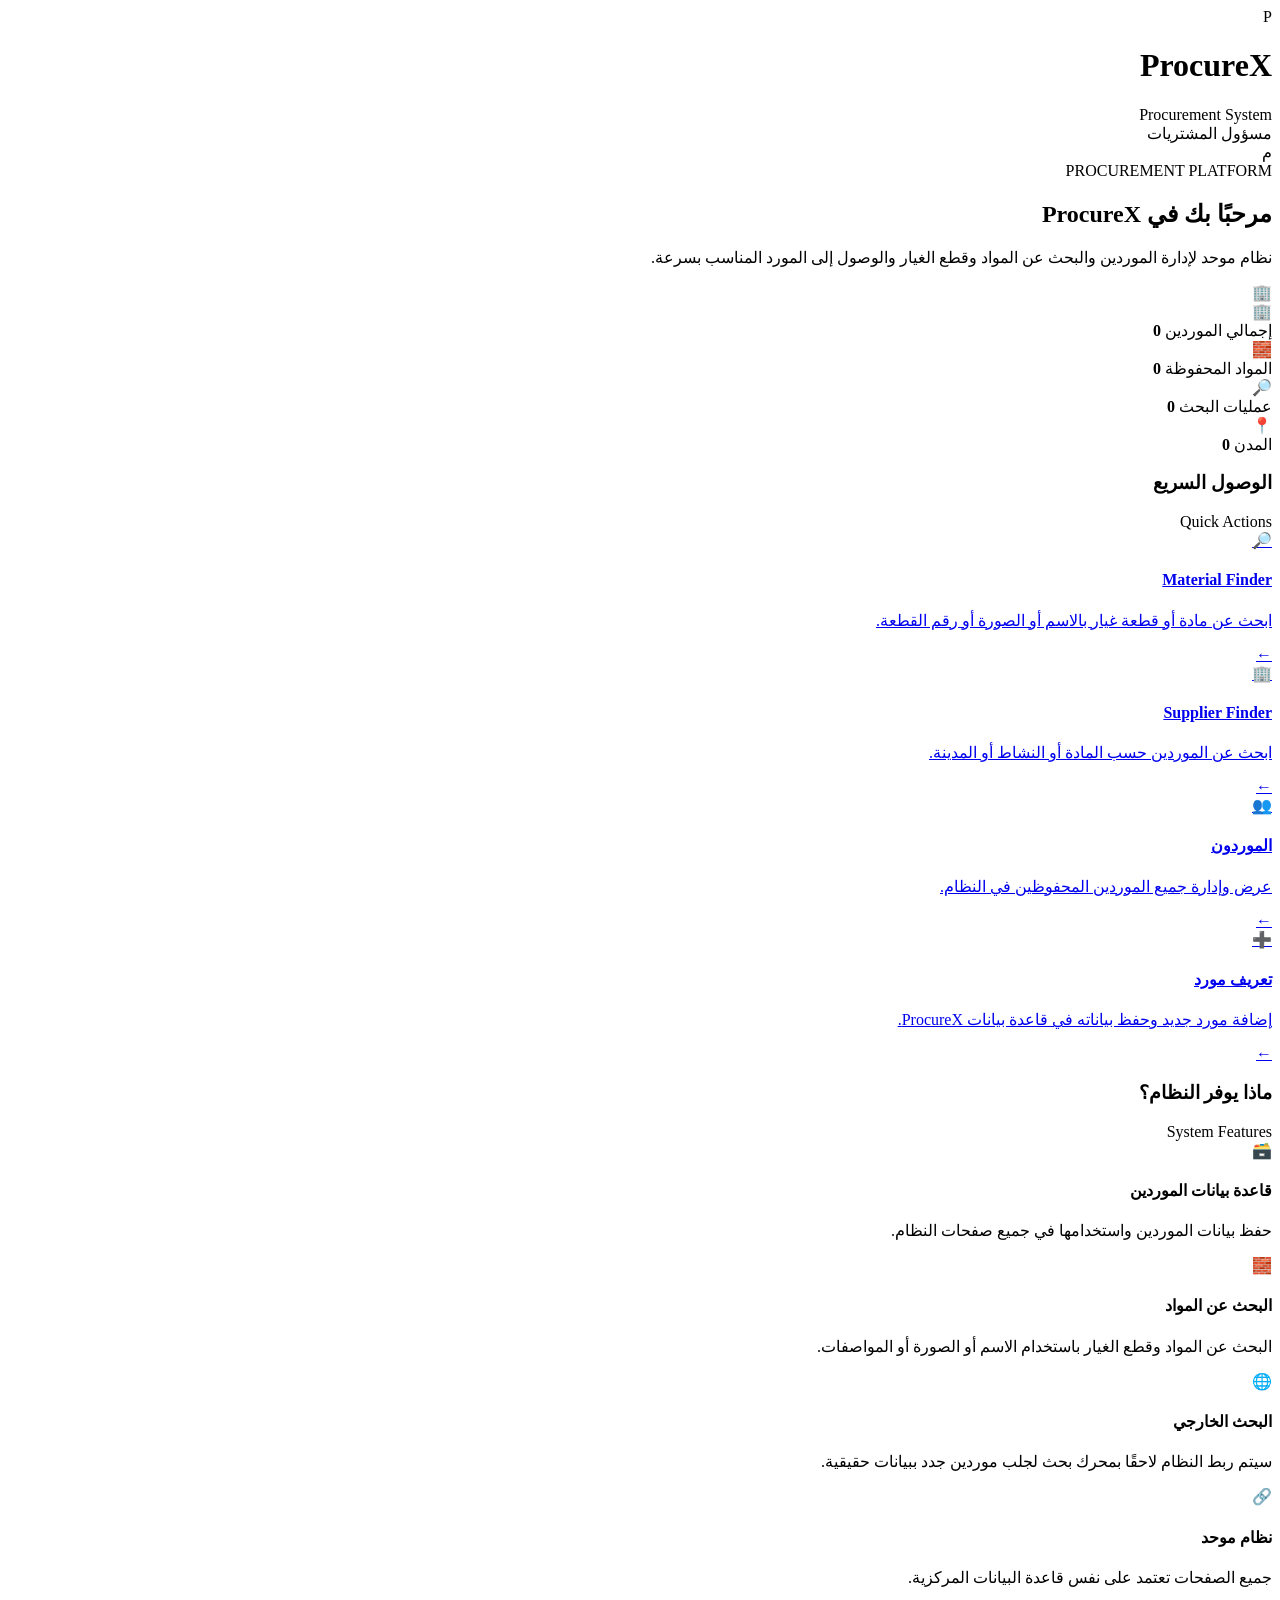
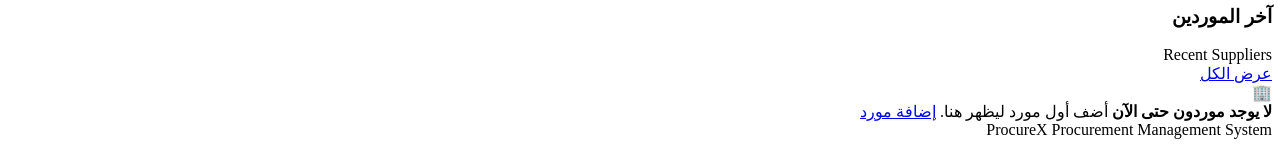
==== commit 0a3cf38c: "Update index.html" ====
--- a/index.html
+++ b/index.html
@@ -5,14 +5,9 @@
     <meta charset="UTF-8">
     <meta name="viewport" content="width=device-width, initial-scale=1.0">
 
-    <title>ProcureX | نظام المشتريات</title>
-
-    <meta
-        name="description"
-        content="ProcureX - نظام إدارة المشتريات والموردين وعروض الأسعار"
-    >
-
-    <link rel="stylesheet" href="style.css">
+    <title>ProcureX | الرئيسية</title>
+
+    <link rel="stylesheet" href="Style.css">
 </head>
 
 <body>
@@ -24,45 +19,18 @@
     <header class="topbar">
 
         <div class="brand">
-            <div class="brand-icon">
-                PX
-            </div>
+            <div class="brand-icon">P</div>
 
             <div>
-                <div class="brand-name">
-                    ProcureX
-                </div>
-
-                <div class="brand-subtitle">
-                    Procurement Management
-                </div>
+                <h1>ProcureX</h1>
+                <span>Procurement System</span>
             </div>
         </div>
 
-
-        <nav class="main-nav">
-
-            <a href="index.html" class="nav-link active">
-                الرئيسية
-            </a>
-
-            <a href="material-finder.html" class="nav-link">
-                البحث عن مادة
-            </a>
-
-            <a href="supplier-finder.html" class="nav-link">
-                البحث عن مورد
-            </a>
-
-            <a href="supplier-registration.html" class="nav-link">
-                تعريف المورد
-            </a>
-
-            <a href="quotation-comparison.html" class="nav-link">
-                مقارنة الأسعار
-            </a>
-
-        </nav>
+        <div class="topbar-user">
+            <span>مسؤول المشتريات</span>
+            <div class="user-avatar">م</div>
+        </div>
 
     </header>
 
@@ -71,282 +39,94 @@
          MAIN
     ========================== -->
 
-    <main>
+    <main class="dashboard">
 
         <!-- HERO -->
 
-        <section class="home-hero">
-
-            <div class="home-hero-content">
-
-                <div class="home-hero-text">
-
-                    <span class="eyebrow">
-                        PROCUREMENT PLATFORM
-                    </span>
-
-                    <h1>
-                        ProcureX
-                    </h1>
-
-                    <h2>
-                        نظام ذكي لإدارة المشتريات والموردين
-                    </h2>
-
-                    <p>
-                        منصة واحدة للبحث عن المواد وقطع الغيار،
-                        إدارة الموردين، مقارنة عروض الأسعار،
-                        وتنظيم عمليات الشراء بشكل احترافي.
-                    </p>
-
-
-                    <div class="hero-actions">
-
-                        <a
-                            href="material-finder.html"
-                            class="primary-btn"
-                        >
-                            🔎 البحث عن مادة
-                        </a>
-
-                        <a
-                            href="supplier-finder.html"
-                            class="secondary-btn"
-                        >
-                            🏢 البحث عن مورد
-                        </a>
-
-                    </div>
-
-                </div>
-
-
-                <div class="home-hero-card">
-
-                    <div class="dashboard-title">
-                        لوحة المشتريات
-                    </div>
-
-                    <div class="dashboard-status">
-                        <span class="status-dot"></span>
-                        النظام يعمل
-                    </div>
-
-
-                    <div class="dashboard-grid">
-
-                        <div class="dashboard-item">
-
-                            <span>
-                                المواد
-                            </span>
-
-                            <strong id="home-material-count">
-                                0
-                            </strong>
-
-                        </div>
-
-
-                        <div class="dashboard-item">
-
-                            <span>
-                                الموردون
-                            </span>
-
-                            <strong id="home-supplier-count">
-                                0
-                            </strong>
-
-                        </div>
-
-
-                        <div class="dashboard-item">
-
-                            <span>
-                                عروض الأسعار
-                            </span>
-
-                            <strong id="home-quotation-count">
-                                0
-                            </strong>
-
-                        </div>
-
-
-                        <div class="dashboard-item">
-
-                            <span>
-                                عمليات البحث
-                            </span>
-
-                            <strong id="home-search-count">
-                                0
-                            </strong>
-
-                        </div>
-
-                    </div>
-
-                </div>
-
+        <section class="dashboard-hero">
+
+            <div>
+
+                <span class="hero-badge">
+                    PROCUREMENT PLATFORM
+                </span>
+
+                <h2>
+                    مرحبًا بك في ProcureX
+                </h2>
+
+                <p>
+                    نظام موحد لإدارة الموردين والبحث عن المواد
+                    وقطع الغيار والوصول إلى المورد المناسب بسرعة.
+                </p>
+
+            </div>
+
+            <div class="hero-icon">
+                🏢
             </div>
 
         </section>
 
 
         <!-- =========================
-             MODULES
+             STATISTICS
         ========================== -->
 
-        <section class="home-section">
-
-            <div class="section-heading">
-
-                <span>
-                    PROCUREX MODULES
-                </span>
-
-                <h2>
-                    أدوات المشتريات
-                </h2>
-
-                <p>
-                    اختر الأداة التي تريد استخدامها.
-                </p>
-
-            </div>
-
-
-            <div class="module-grid">
-
-
-                <!-- MATERIAL FINDER -->
-
-                <a
-                    href="material-finder.html"
-                    class="module-card"
-                >
-
-                    <div class="module-icon blue">
-                        🔎
-                    </div>
-
-                    <div class="module-content">
-
-                        <h3>
-                            Material Finder
-                        </h3>
-
-                        <p>
-                            البحث عن المواد وقطع الغيار
-                            باستخدام الاسم أو رقم القطعة
-                            أو المواصفات أو الصورة.
-                        </p>
-
-                        <span class="module-link">
-                            فتح الأداة ←
-                        </span>
-
-                    </div>
-
-                </a>
-
-
-                <!-- SUPPLIER FINDER -->
-
-                <a
-                    href="supplier-finder.html"
-                    class="module-card"
-                >
-
-                    <div class="module-icon green">
-                        🏢
-                    </div>
-
-                    <div class="module-content">
-
-                        <h3>
-                            Supplier Finder
-                        </h3>
-
-                        <p>
-                            البحث في قاعدة الموردين
-                            حسب المدينة والتخصص ونوع
-                            المواد التي يوفرها المورد.
-                        </p>
-
-                        <span class="module-link">
-                            فتح الأداة ←
-                        </span>
-
-                    </div>
-
-                </a>
-
-
-                <!-- SUPPLIER REGISTRATION -->
-
-                <a
-                    href="supplier-registration.html"
-                    class="module-card"
-                >
-
-                    <div class="module-icon orange">
-                        📝
-                    </div>
-
-                    <div class="module-content">
-
-                        <h3>
-                            تعريف المورد
-                        </h3>
-
-                        <p>
-                            إضافة مورد جديد وتسجيل بيانات
-                            الشركة ووسائل الاتصال والتخصصات
-                            والمدينة.
-                        </p>
-
-                        <span class="module-link">
-                            فتح الأداة ←
-                        </span>
-
-                    </div>
-
-                </a>
-
-
-                <!-- QUOTATION COMPARISON -->
-
-                <a
-                    href="quotation-comparison.html"
-                    class="module-card"
-                >
-
-                    <div class="module-icon purple">
-                        📊
-                    </div>
-
-                    <div class="module-content">
-
-                        <h3>
-                            Quotation Comparison
-                        </h3>
-
-                        <p>
-                            إدخال عروض الموردين ومقارنة
-                            الأسعار والشروط واختيار أفضل
-                            عرض.
-                        </p>
-
-                        <span class="module-link">
-                            فتح الأداة ←
-                        </span>
-
-                    </div>
-
-                </a>
+        <section class="stats-grid">
+
+            <div class="stat-card">
+
+                <div class="stat-icon suppliers">
+                    🏢
+                </div>
+
+                <div>
+                    <span>إجمالي الموردين</span>
+                    <strong id="dashboard-suppliers">0</strong>
+                </div>
+
+            </div>
+
+
+            <div class="stat-card">
+
+                <div class="stat-icon materials">
+                    🧱
+                </div>
+
+                <div>
+                    <span>المواد المحفوظة</span>
+                    <strong id="dashboard-materials">0</strong>
+                </div>
+
+            </div>
+
+
+            <div class="stat-card">
+
+                <div class="stat-icon searches">
+                    🔎
+                </div>
+
+                <div>
+                    <span>عمليات البحث</span>
+                    <strong id="dashboard-searches">0</strong>
+                </div>
+
+            </div>
+
+
+            <div class="stat-card">
+
+                <div class="stat-icon cities">
+                    📍
+                </div>
+
+                <div>
+                    <span>المدن</span>
+                    <strong id="dashboard-cities">0</strong>
+                </div>
 
             </div>
 
@@ -357,196 +137,291 @@
              QUICK ACTIONS
         ========================== -->
 
-        <section class="home-section">
-
-            <div class="section-heading">
-
-                <span>
-                    QUICK ACTIONS
-                </span>
-
-                <h2>
-                    إجراءات سريعة
-                </h2>
-
-            </div>
-
-
-            <div class="quick-grid">
+        <section class="section">
+
+            <div class="section-header">
+
+                <div>
+                    <h3>الوصول السريع</h3>
+                    <span>Quick Actions</span>
+                </div>
+
+            </div>
+
+
+            <div class="actions-grid">
+
+
+                <!-- MATERIAL FINDER -->
 
                 <a
-                    href="material-finder.html"
-                    class="quick-card"
+                    href="Material.finder.html"
+                    class="action-card"
                 >
-                    <span class="quick-icon">
+
+                    <div class="action-card-icon">
+                        🔎
+                    </div>
+
+                    <div class="action-card-content">
+
+                        <h4>
+                            Material Finder
+                        </h4>
+
+                        <p>
+                            ابحث عن مادة أو قطعة غيار
+                            بالاسم أو الصورة أو رقم القطعة.
+                        </p>
+
+                    </div>
+
+                    <div class="action-arrow">
+                        ←
+                    </div>
+
+                </a>
+
+
+                <!-- SUPPLIER FINDER -->
+
+                <a
+                    href="Supplier.finder.html"
+                    class="action-card"
+                >
+
+                    <div class="action-card-icon">
+                        🏢
+                    </div>
+
+                    <div class="action-card-content">
+
+                        <h4>
+                            Supplier Finder
+                        </h4>
+
+                        <p>
+                            ابحث عن الموردين حسب المادة
+                            أو النشاط أو المدينة.
+                        </p>
+
+                    </div>
+
+                    <div class="action-arrow">
+                        ←
+                    </div>
+
+                </a>
+
+
+                <!-- SUPPLIERS -->
+
+                <a
+                    href="الموردون.html"
+                    class="action-card"
+                >
+
+                    <div class="action-card-icon">
+                        👥
+                    </div>
+
+                    <div class="action-card-content">
+
+                        <h4>
+                            الموردون
+                        </h4>
+
+                        <p>
+                            عرض وإدارة جميع الموردين
+                            المحفوظين في النظام.
+                        </p>
+
+                    </div>
+
+                    <div class="action-arrow">
+                        ←
+                    </div>
+
+                </a>
+
+
+                <!-- ADD SUPPLIER -->
+
+                <a
+                    href="تعريف_الموردين.html"
+                    class="action-card"
+                >
+
+                    <div class="action-card-icon">
+                        ➕
+                    </div>
+
+                    <div class="action-card-content">
+
+                        <h4>
+                            تعريف مورد
+                        </h4>
+
+                        <p>
+                            إضافة مورد جديد وحفظ بياناته
+                            في قاعدة بيانات ProcureX.
+                        </p>
+
+                    </div>
+
+                    <div class="action-arrow">
+                        ←
+                    </div>
+
+                </a>
+
+            </div>
+
+        </section>
+
+
+        <!-- =========================
+             SYSTEM FEATURES
+        ========================== -->
+
+        <section class="section">
+
+            <div class="section-header">
+
+                <div>
+                    <h3>ماذا يوفر النظام؟</h3>
+                    <span>System Features</span>
+                </div>
+
+            </div>
+
+
+            <div class="features-grid">
+
+                <div class="feature-card">
+
+                    <div class="feature-icon">
+                        🗃️
+                    </div>
+
+                    <h4>
+                        قاعدة بيانات الموردين
+                    </h4>
+
+                    <p>
+                        حفظ بيانات الموردين واستخدامها
+                        في جميع صفحات النظام.
+                    </p>
+
+                </div>
+
+
+                <div class="feature-card">
+
+                    <div class="feature-icon">
                         🧱
+                    </div>
+
+                    <h4>
+                        البحث عن المواد
+                    </h4>
+
+                    <p>
+                        البحث عن المواد وقطع الغيار
+                        باستخدام الاسم أو الصورة أو المواصفات.
+                    </p>
+
+                </div>
+
+
+                <div class="feature-card">
+
+                    <div class="feature-icon">
+                        🌐
+                    </div>
+
+                    <h4>
+                        البحث الخارجي
+                    </h4>
+
+                    <p>
+                        سيتم ربط النظام لاحقًا بمحرك بحث
+                        لجلب موردين جدد ببيانات حقيقية.
+                    </p>
+
+                </div>
+
+
+                <div class="feature-card">
+
+                    <div class="feature-icon">
+                        🔗
+                    </div>
+
+                    <h4>
+                        نظام موحد
+                    </h4>
+
+                    <p>
+                        جميع الصفحات تعتمد على نفس
+                        قاعدة البيانات المركزية.
+                    </p>
+
+                </div>
+
+            </div>
+
+        </section>
+
+
+        <!-- =========================
+             RECENT SUPPLIERS
+        ========================== -->
+
+        <section class="section">
+
+            <div class="section-header">
+
+                <div>
+                    <h3>آخر الموردين</h3>
+                    <span>Recent Suppliers</span>
+                </div>
+
+                <a
+                    href="الموردون.html"
+                    class="section-link"
+                >
+                    عرض الكل
+                </a>
+
+            </div>
+
+
+            <div
+                id="recent-suppliers"
+                class="recent-list"
+            >
+
+                <div class="empty-state">
+
+                    <div class="empty-icon">
+                        🏢
+                    </div>
+
+                    <strong>
+                        لا يوجد موردون حتى الآن
+                    </strong>
+
+                    <span>
+                        أضف أول مورد ليظهر هنا.
                     </span>
 
-                    <div>
-                        <strong>
-                            مادة جديدة
-                        </strong>
-
-                        <small>
-                            البحث عن مادة أو قطعة غيار
-                        </small>
-                    </div>
-                </a>
-
-
-                <a
-                    href="supplier-registration.html"
-                    class="quick-card"
-                >
-                    <span class="quick-icon">
-                        👤
-                    </span>
-
-                    <div>
-                        <strong>
-                            مورد جديد
-                        </strong>
-
-                        <small>
-                            إضافة مورد إلى قاعدة البيانات
-                        </small>
-                    </div>
-                </a>
-
-
-                <a
-                    href="quotation-comparison.html"
-                    class="quick-card"
-                >
-                    <span class="quick-icon">
-                        💰
-                    </span>
-
-                    <div>
-                        <strong>
-                            مقارنة عروض
-                        </strong>
-
-                        <small>
-                            مقارنة أسعار الموردين
-                        </small>
-                    </div>
-                </a>
-
-
-                <a
-                    href="supplier-finder.html"
-                    class="quick-card"
-                >
-                    <span class="quick-icon">
-                        📍
-                    </span>
-
-                    <div>
-                        <strong>
-                            مورد قريب
-                        </strong>
-
-                        <small>
-                            البحث حسب المدينة
-                        </small>
-                    </div>
-                </a>
-
-            </div>
-
-        </section>
-
-
-        <!-- =========================
-             SYSTEM PRINCIPLES
-        ========================== -->
-
-        <section class="home-section">
-
-            <div class="section-heading">
-
-                <span>
-                    SYSTEM PRINCIPLES
-                </span>
-
-                <h2>
-                    ProcureX مبني على إيه؟
-                </h2>
-
-            </div>
-
-
-            <div class="principles-grid">
-
-                <div class="principle-card">
-
-                    <div class="principle-number">
-                        01
-                    </div>
-
-                    <h3>
-                        بيانات حقيقية
-                    </h3>
-
-                    <p>
-                        لا يتم إنشاء أرقام هواتف أو بيانات
-                        موردين من عند النظام.
-                    </p>
-
-                </div>
-
-
-                <div class="principle-card">
-
-                    <div class="principle-number">
-                        02
-                    </div>
-
-                    <h3>
-                        قاعدة بيانات منظمة
-                    </h3>
-
-                    <p>
-                        كل مورد وكل مادة يتم تخزينهم
-                        بطريقة منظمة وقابلة للبحث.
-                    </p>
-
-                </div>
-
-
-                <div class="principle-card">
-
-                    <div class="principle-number">
-                        03
-                    </div>
-
-                    <h3>
-                        بحث فعلي
-                    </h3>
-
-                    <p>
-                        البحث يعتمد على البيانات الموجودة
-                        بالفعل وليس نتائج وهمية.
-                    </p>
-
-                </div>
-
-
-                <div class="principle-card">
-
-                    <div class="principle-number">
-                        04
-                    </div>
-
-                    <h3>
-                        قابل للتطوير
-                    </h3>
-
-                    <p>
-                        النظام مصمم بحيث نقدر نضيف لاحقًا
-                        API وقاعدة بيانات حقيقية.
-                    </p>
+                    <a
+                        href="تعريف_الموردين.html"
+                        class="empty-button"
+                    >
+                        إضافة مورد
+                    </a>
 
                 </div>
 
@@ -561,33 +436,315 @@
          FOOTER
     ========================== -->
 
-    <footer class="site-footer">
-
-        <div>
-
-            <strong>
-                ProcureX
-            </strong>
-
-            <span>
-                Procurement Management System
-            </span>
-
-        </div>
-
-        <div>
-            © 2026 ProcureX
-        </div>
+    <footer class="footer">
+
+        <span>
+            ProcureX
+        </span>
+
+        <span>
+            Procurement Management System
+        </span>
 
     </footer>
 
 
     <!-- =========================
-         JAVASCRIPT
+         SCRIPTS
     ========================== -->
 
-    <script src="data-store.js"></script>
-    <script src="app.js"></script>
+    <script src="data.store.js"></script>
+    <script src="App.js"></script>
+
+
+    <script>
+
+        document.addEventListener(
+            "DOMContentLoaded",
+            function () {
+
+                /*
+                 * البيانات ستأتي من data.store.js
+                 * بعد أن ننتهي من بناء الملفات الأساسية.
+                 */
+
+                try {
+
+                    if (
+                        typeof ProcureXStore !== "undefined"
+                    ) {
+
+                        updateDashboard();
+
+                    }
+
+                } catch (error) {
+
+                    console.error(
+                        "ProcureX Dashboard Error:",
+                        error
+                    );
+
+                }
+
+            }
+        );
+
+
+        function updateDashboard() {
+
+            const suppliers =
+                getStoredSuppliers();
+
+            const materials =
+                getStoredMaterials();
+
+            const searches =
+                getStoredSearches();
+
+
+            const suppliersElement =
+                document.getElementById(
+                    "dashboard-suppliers"
+                );
+
+            const materialsElement =
+                document.getElementById(
+                    "dashboard-materials"
+                );
+
+            const searchesElement =
+                document.getElementById(
+                    "dashboard-searches"
+                );
+
+            const citiesElement =
+                document.getElementById(
+                    "dashboard-cities"
+                );
+
+
+            if (suppliersElement) {
+
+                suppliersElement.textContent =
+                    suppliers.length;
+
+            }
+
+
+            if (materialsElement) {
+
+                materialsElement.textContent =
+                    materials.length;
+
+            }
+
+
+            if (searchesElement) {
+
+                searchesElement.textContent =
+                    searches.length;
+
+            }
+
+
+            if (citiesElement) {
+
+                const cities =
+                    new Set(
+                        suppliers
+                            .map(
+                                supplier =>
+                                    supplier.city
+                            )
+                            .filter(Boolean)
+                    );
+
+                citiesElement.textContent =
+                    cities.size;
+
+            }
+
+
+            renderRecentSuppliers(
+                suppliers
+            );
+
+        }
+
+
+        function getStoredSuppliers() {
+
+            try {
+
+                const data =
+                    localStorage.getItem(
+                        "procurex_suppliers"
+                    );
+
+                return data
+                    ? JSON.parse(data)
+                    : [];
+
+            } catch (error) {
+
+                console.error(error);
+
+                return [];
+
+            }
+
+        }
+
+
+        function getStoredMaterials() {
+
+            try {
+
+                const data =
+                    localStorage.getItem(
+                        "procurex_materials"
+                    );
+
+                return data
+                    ? JSON.parse(data)
+                    : [];
+
+            } catch (error) {
+
+                console.error(error);
+
+                return [];
+
+            }
+
+        }
+
+
+        function getStoredSearches() {
+
+            try {
+
+                const data =
+                    localStorage.getItem(
+                        "procurex_search_history"
+                    );
+
+                return data
+                    ? JSON.parse(data)
+                    : [];
+
+            } catch (error) {
+
+                console.error(error);
+
+                return [];
+
+            }
+
+        }
+
+
+        function renderRecentSuppliers(
+            suppliers
+        ) {
+
+            const container =
+                document.getElementById(
+                    "recent-suppliers"
+                );
+
+
+            if (!container) {
+                return;
+            }
+
+
+            if (!suppliers.length) {
+
+                return;
+
+            }
+
+
+            const recent =
+                suppliers
+                    .slice(-5)
+                    .reverse();
+
+
+            container.innerHTML =
+                recent
+                    .map(
+                        supplier => {
+
+                            const name =
+                                supplier.name ||
+                                supplier.companyName ||
+                                "مورد بدون اسم";
+
+
+                            const city =
+                                supplier.city ||
+                                "غير محدد";
+
+
+                            const category =
+                                supplier.category ||
+                                supplier.activity ||
+                                "غير محدد";
+
+
+                            return `
+
+                                <div class="recent-supplier">
+
+                                    <div class="recent-avatar">
+                                        🏢
+                                    </div>
+
+                                    <div class="recent-info">
+
+                                        <strong>
+                                            ${escapeHTML(name)}
+                                        </strong>
+
+                                        <span>
+                                            ${escapeHTML(city)}
+                                            •
+                                            ${escapeHTML(category)}
+                                        </span>
+
+                                    </div>
+
+                                    <div class="recent-status">
+                                        محفوظ
+                                    </div>
+
+                                </div>
+
+                            `;
+
+                        }
+                    )
+                    .join("");
+
+        }
+
+
+        function escapeHTML(value) {
+
+            const div =
+                document.createElement("div");
+
+            div.textContent =
+                String(value ?? "");
+
+            return div.innerHTML;
+
+        }
+
+    </script>
 
 </body>
 
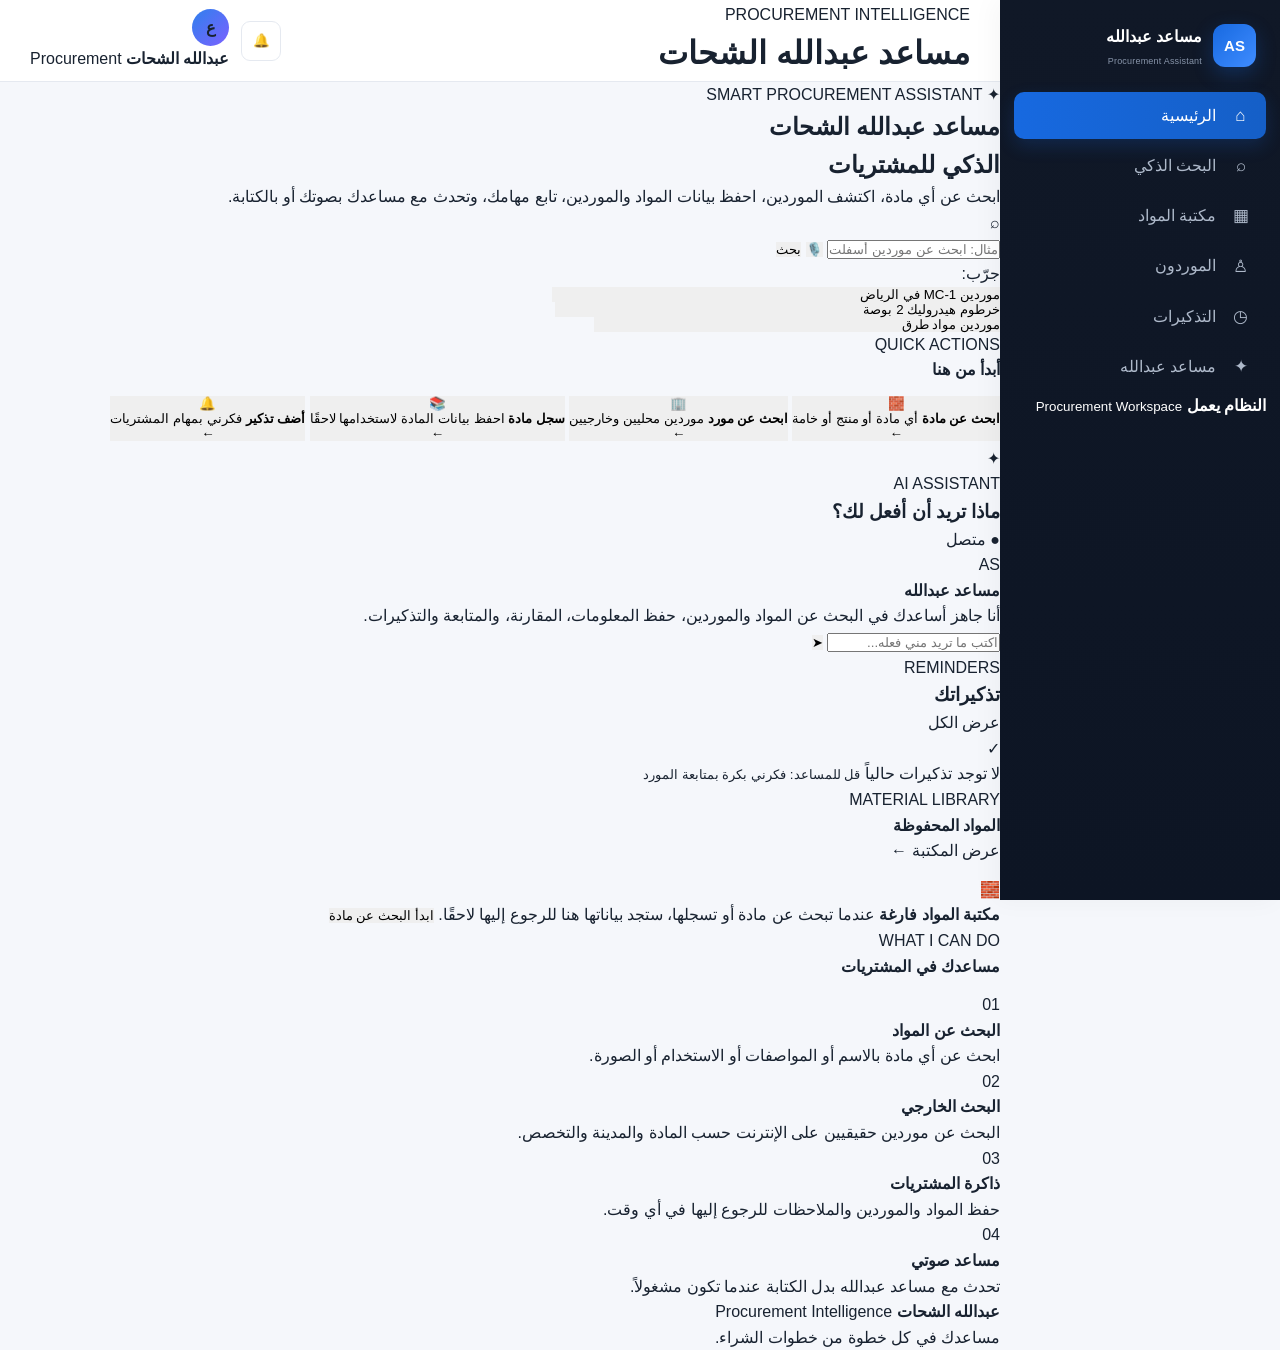
==== commit 0bddccd2: "Update index.html" ====
--- a/index.html
+++ b/index.html
@@ -5,746 +5,754 @@
     <meta charset="UTF-8">
     <meta name="viewport" content="width=device-width, initial-scale=1.0">
 
-    <title>ProcureX | الرئيسية</title>
-
-    <link rel="stylesheet" href="Style.css">
+    <title>مساعد عبدالله الشحات للمشتريات</title>
+
+    <link rel="stylesheet" href="style.css">
 </head>
 
 <body>
 
-    <!-- =========================
-         HEADER
-    ========================== -->
-
-    <header class="topbar">
-
-        <div class="brand">
-            <div class="brand-icon">P</div>
-
-            <div>
-                <h1>ProcureX</h1>
-                <span>Procurement System</span>
+    <!-- =====================================================
+         MAIN APP
+    ====================================================== -->
+
+    <div class="app">
+
+        <!-- =================================================
+             SIDEBAR
+        ================================================== -->
+
+        <aside class="sidebar">
+
+            <div class="brand">
+
+                <div class="brand-logo">
+                    AS
+                </div>
+
+                <div class="brand-text">
+
+                    <strong>
+                        مساعد عبدالله
+                    </strong>
+
+                    <span>
+                        Procurement Assistant
+                    </span>
+
+                </div>
+
             </div>
-        </div>
-
-        <div class="topbar-user">
-            <span>مسؤول المشتريات</span>
-            <div class="user-avatar">م</div>
-        </div>
-
-    </header>
-
-
-    <!-- =========================
-         MAIN
-    ========================== -->
-
-    <main class="dashboard">
-
-        <!-- HERO -->
-
-        <section class="dashboard-hero">
-
-            <div>
-
-                <span class="hero-badge">
-                    PROCUREMENT PLATFORM
+
+
+            <nav class="main-nav">
+
+                <a href="index.html" class="nav-item active">
+                    <span>⌂</span>
+                    الرئيسية
+                </a>
+
+                <a href="pages/search.html" class="nav-item">
+                    <span>⌕</span>
+                    البحث الذكي
+                </a>
+
+                <a href="pages/materials.html" class="nav-item">
+                    <span>▦</span>
+                    مكتبة المواد
+                </a>
+
+                <a href="pages/suppliers.html" class="nav-item">
+                    <span>♙</span>
+                    الموردون
+                </a>
+
+                <a href="pages/reminders.html" class="nav-item">
+                    <span>◷</span>
+                    التذكيرات
+                </a>
+
+                <a href="pages/assistant.html" class="nav-item">
+                    <span>✦</span>
+                    مساعد عبدالله
+                </a>
+
+            </nav>
+
+
+            <div class="sidebar-bottom">
+
+                <div class="system-status">
+
+                    <span class="status-dot"></span>
+
+                    <div>
+                        <strong>
+                            النظام يعمل
+                        </strong>
+
+                        <small>
+                            Procurement Workspace
+                        </small>
+                    </div>
+
+                </div>
+
+            </div>
+
+        </aside>
+
+
+        <!-- =================================================
+             MAIN CONTENT
+        ================================================== -->
+
+        <main class="main-content">
+
+
+            <!-- TOP BAR -->
+
+            <header class="topbar">
+
+                <div>
+
+                    <span class="topbar-label">
+                        PROCUREMENT INTELLIGENCE
+                    </span>
+
+                    <h1>
+                        مساعد عبدالله الشحات
+                    </h1>
+
+                </div>
+
+
+                <div class="topbar-actions">
+
+                    <button
+                        type="button"
+                        class="icon-button"
+                        id="notifications-button"
+                        title="التذكيرات"
+                    >
+                        🔔
+                    </button>
+
+                    <div class="user-profile">
+
+                        <div class="user-avatar">
+                            ع
+                        </div>
+
+                        <div>
+
+                            <strong>
+                                عبدالله الشحات
+                            </strong>
+
+                            <span>
+                                Procurement
+                            </span>
+
+                        </div>
+
+                    </div>
+
+                </div>
+
+            </header>
+
+
+            <!-- =================================================
+                 HERO
+            ================================================== -->
+
+            <section class="hero">
+
+                <div class="hero-content">
+
+                    <span class="hero-badge">
+                        ✦ SMART PROCUREMENT ASSISTANT
+                    </span>
+
+                    <h2>
+                        مساعد عبدالله الشحات
+                        <br>
+                        <strong>
+                            الذكي للمشتريات
+                        </strong>
+                    </h2>
+
+                    <p>
+                        ابحث عن أي مادة، اكتشف الموردين، احفظ بيانات
+                        المواد والموردين، تابع مهامك، وتحدث مع مساعدك
+                        بصوتك أو بالكتابة.
+                    </p>
+
+
+                    <div class="hero-search">
+
+                        <div class="search-icon">
+                            ⌕
+                        </div>
+
+                        <input
+                            type="text"
+                            id="global-search"
+                            placeholder="مثال: ابحث عن موردين أسفلت في الرياض..."
+                            autocomplete="off"
+                        >
+
+                        <button
+                            type="button"
+                            id="voice-button"
+                            class="voice-button"
+                            title="التحدث مع المساعد"
+                        >
+                            🎙️
+                        </button>
+
+                        <button
+                            type="button"
+                            id="global-search-button"
+                            class="hero-search-button"
+                        >
+                            بحث
+                        </button>
+
+                    </div>
+
+
+                    <div class="search-hint">
+
+                        <span>
+                            جرّب:
+                        </span>
+
+                        <button type="button" class="quick-search">
+                            موردين MC-1 في الرياض
+                        </button>
+
+                        <button type="button" class="quick-search">
+                            خرطوم هيدروليك 2 بوصة
+                        </button>
+
+                        <button type="button" class="quick-search">
+                            موردين مواد طرق
+                        </button>
+
+                    </div>
+
+                </div>
+
+            </section>
+
+
+            <!-- =================================================
+                 QUICK ACTIONS
+            ================================================== -->
+
+            <section class="section">
+
+                <div class="section-heading">
+
+                    <div>
+
+                        <span>
+                            QUICK ACTIONS
+                        </span>
+
+                        <h2>
+                            أبدأ من هنا
+                        </h2>
+
+                    </div>
+
+                </div>
+
+
+                <div class="quick-actions">
+
+
+                    <button
+                        type="button"
+                        class="action-card"
+                        data-action="material"
+                    >
+
+                        <div class="action-icon blue">
+                            🧱
+                        </div>
+
+                        <div>
+
+                            <strong>
+                                ابحث عن مادة
+                            </strong>
+
+                            <span>
+                                أي مادة أو منتج أو خامة
+                            </span>
+
+                        </div>
+
+                        <b>
+                            ←
+                        </b>
+
+                    </button>
+
+
+                    <button
+                        type="button"
+                        class="action-card"
+                        data-action="supplier"
+                    >
+
+                        <div class="action-icon green">
+                            🏢
+                        </div>
+
+                        <div>
+
+                            <strong>
+                                ابحث عن مورد
+                            </strong>
+
+                            <span>
+                                موردين محليين وخارجيين
+                            </span>
+
+                        </div>
+
+                        <b>
+                            ←
+                        </b>
+
+                    </button>
+
+
+                    <button
+                        type="button"
+                        class="action-card"
+                        data-action="save-material"
+                    >
+
+                        <div class="action-icon orange">
+                            📚
+                        </div>
+
+                        <div>
+
+                            <strong>
+                                سجل مادة
+                            </strong>
+
+                            <span>
+                                احفظ بيانات المادة لاستخدامها لاحقًا
+                            </span>
+
+                        </div>
+
+                        <b>
+                            ←
+                        </b>
+
+                    </button>
+
+
+                    <button
+                        type="button"
+                        class="action-card"
+                        data-action="reminder"
+                    >
+
+                        <div class="action-icon purple">
+                            🔔
+                        </div>
+
+                        <div>
+
+                            <strong>
+                                أضف تذكير
+                            </strong>
+
+                            <span>
+                                فكرني بمهام المشتريات
+                            </span>
+
+                        </div>
+
+                        <b>
+                            ←
+                        </b>
+
+                    </button>
+
+                </div>
+
+            </section>
+
+
+            <!-- =================================================
+                 SMART WORKSPACE
+            ================================================== -->
+
+            <section class="workspace-grid">
+
+
+                <!-- ASSISTANT -->
+
+                <div class="workspace-card assistant-card">
+
+                    <div class="workspace-header">
+
+                        <div class="workspace-title">
+
+                            <div class="workspace-icon">
+                                ✦
+                            </div>
+
+                            <div>
+
+                                <span>
+                                    AI ASSISTANT
+                                </span>
+
+                                <h3>
+                                    ماذا تريد أن أفعل لك؟
+                                </h3>
+
+                            </div>
+
+                        </div>
+
+                        <span class="online">
+                            ● متصل
+                        </span>
+
+                    </div>
+
+
+                    <div class="assistant-message">
+
+                        <div class="assistant-avatar">
+                            AS
+                        </div>
+
+                        <div class="message-bubble">
+
+                            <strong>
+                                مساعد عبدالله
+                            </strong>
+
+                            <p>
+                                أنا جاهز أساعدك في البحث عن المواد
+                                والموردين، حفظ المعلومات، المقارنة،
+                                والمتابعة والتذكيرات.
+                            </p>
+
+                        </div>
+
+                    </div>
+
+
+                    <div class="assistant-input">
+
+                        <input
+                            type="text"
+                            id="assistant-input"
+                            placeholder="اكتب ما تريد مني فعله..."
+                        >
+
+                        <button
+                            type="button"
+                            id="assistant-send"
+                        >
+                            ➤
+                        </button>
+
+                    </div>
+
+                </div>
+
+
+                <!-- REMINDERS -->
+
+                <div class="workspace-card">
+
+                    <div class="workspace-header">
+
+                        <div>
+
+                            <span>
+                                REMINDERS
+                            </span>
+
+                            <h3>
+                                تذكيراتك
+                            </h3>
+
+                        </div>
+
+                        <a href="pages/reminders.html">
+                            عرض الكل
+                        </a>
+
+                    </div>
+
+
+                    <div
+                        id="home-reminders"
+                        class="reminders-list"
+                    >
+
+                        <div class="empty-state">
+
+                            <div>
+                                ✓
+                            </div>
+
+                            <span>
+                                لا توجد تذكيرات حالياً
+                            </span>
+
+                            <small>
+                                قل للمساعد: فكرني بكرة بمتابعة المورد
+                            </small>
+
+                        </div>
+
+                    </div>
+
+                </div>
+
+            </section>
+
+
+            <!-- =================================================
+                 RECENT MATERIALS
+            ================================================== -->
+
+            <section class="section">
+
+                <div class="section-heading">
+
+                    <div>
+
+                        <span>
+                            MATERIAL LIBRARY
+                        </span>
+
+                        <h2>
+                            المواد المحفوظة
+                        </h2>
+
+                    </div>
+
+                    <a
+                        href="pages/materials.html"
+                        class="section-link"
+                    >
+                        عرض المكتبة ←
+                    </a>
+
+                </div>
+
+
+                <div
+                    id="recent-materials"
+                    class="material-list"
+                >
+
+                    <div class="empty-library">
+
+                        <div class="empty-library-icon">
+                            🧱
+                        </div>
+
+                        <strong>
+                            مكتبة المواد فارغة
+                        </strong>
+
+                        <span>
+                            عندما تبحث عن مادة أو تسجلها،
+                            ستجد بياناتها هنا للرجوع إليها لاحقًا.
+                        </span>
+
+                        <button
+                            type="button"
+                            data-action="material"
+                            class="empty-action"
+                        >
+                            ابدأ البحث عن مادة
+                        </button>
+
+                    </div>
+
+                </div>
+
+            </section>
+
+
+            <!-- =================================================
+                 PROCUREMENT IDEAS
+            ================================================== -->
+
+            <section class="section">
+
+                <div class="section-heading">
+
+                    <div>
+
+                        <span>
+                            WHAT I CAN DO
+                        </span>
+
+                        <h2>
+                            مساعدك في المشتريات
+                        </h2>
+
+                    </div>
+
+                </div>
+
+
+                <div class="capabilities">
+
+
+                    <div class="capability">
+
+                        <span class="capability-number">
+                            01
+                        </span>
+
+                        <div>
+                            <strong>
+                                البحث عن المواد
+                            </strong>
+
+                            <p>
+                                ابحث عن أي مادة بالاسم أو المواصفات
+                                أو الاستخدام أو الصورة.
+                            </p>
+                        </div>
+
+                    </div>
+
+
+                    <div class="capability">
+
+                        <span class="capability-number">
+                            02
+                        </span>
+
+                        <div>
+                            <strong>
+                                البحث الخارجي
+                            </strong>
+
+                            <p>
+                                البحث عن موردين حقيقيين على الإنترنت
+                                حسب المادة والمدينة والتخصص.
+                            </p>
+                        </div>
+
+                    </div>
+
+
+                    <div class="capability">
+
+                        <span class="capability-number">
+                            03
+                        </span>
+
+                        <div>
+                            <strong>
+                                ذاكرة المشتريات
+                            </strong>
+
+                            <p>
+                                حفظ المواد والموردين والملاحظات
+                                للرجوع إليها في أي وقت.
+                            </p>
+                        </div>
+
+                    </div>
+
+
+                    <div class="capability">
+
+                        <span class="capability-number">
+                            04
+                        </span>
+
+                        <div>
+                            <strong>
+                                مساعد صوتي
+                            </strong>
+
+                            <p>
+                                تحدث مع مساعد عبدالله بدل الكتابة
+                                عندما تكون مشغولاً.
+                            </p>
+                        </div>
+
+                    </div>
+
+
+                </div>
+
+            </section>
+
+
+            <!-- =================================================
+                 FOOTER
+            ================================================== -->
+
+            <footer class="footer">
+
+                <div>
+
+                    <strong>
+                        عبدالله الشحات
+                    </strong>
+
+                    <span>
+                        Procurement Intelligence
+                    </span>
+
+                </div>
+
+                <span>
+                    مساعدك في كل خطوة من خطوات الشراء.
                 </span>
 
-                <h2>
-                    مرحبًا بك في ProcureX
-                </h2>
-
-                <p>
-                    نظام موحد لإدارة الموردين والبحث عن المواد
-                    وقطع الغيار والوصول إلى المورد المناسب بسرعة.
-                </p>
-
-            </div>
-
-            <div class="hero-icon">
-                🏢
-            </div>
-
-        </section>
-
-
-        <!-- =========================
-             STATISTICS
-        ========================== -->
-
-        <section class="stats-grid">
-
-            <div class="stat-card">
-
-                <div class="stat-icon suppliers">
-                    🏢
-                </div>
-
-                <div>
-                    <span>إجمالي الموردين</span>
-                    <strong id="dashboard-suppliers">0</strong>
-                </div>
-
-            </div>
-
-
-            <div class="stat-card">
-
-                <div class="stat-icon materials">
-                    🧱
-                </div>
-
-                <div>
-                    <span>المواد المحفوظة</span>
-                    <strong id="dashboard-materials">0</strong>
-                </div>
-
-            </div>
-
-
-            <div class="stat-card">
-
-                <div class="stat-icon searches">
-                    🔎
-                </div>
-
-                <div>
-                    <span>عمليات البحث</span>
-                    <strong id="dashboard-searches">0</strong>
-                </div>
-
-            </div>
-
-
-            <div class="stat-card">
-
-                <div class="stat-icon cities">
-                    📍
-                </div>
-
-                <div>
-                    <span>المدن</span>
-                    <strong id="dashboard-cities">0</strong>
-                </div>
-
-            </div>
-
-        </section>
-
-
-        <!-- =========================
-             QUICK ACTIONS
-        ========================== -->
-
-        <section class="section">
-
-            <div class="section-header">
-
-                <div>
-                    <h3>الوصول السريع</h3>
-                    <span>Quick Actions</span>
-                </div>
-
-            </div>
-
-
-            <div class="actions-grid">
-
-
-                <!-- MATERIAL FINDER -->
-
-                <a
-                    href="Material.finder.html"
-                    class="action-card"
-                >
-
-                    <div class="action-card-icon">
-                        🔎
-                    </div>
-
-                    <div class="action-card-content">
-
-                        <h4>
-                            Material Finder
-                        </h4>
-
-                        <p>
-                            ابحث عن مادة أو قطعة غيار
-                            بالاسم أو الصورة أو رقم القطعة.
-                        </p>
-
-                    </div>
-
-                    <div class="action-arrow">
-                        ←
-                    </div>
-
-                </a>
-
-
-                <!-- SUPPLIER FINDER -->
-
-                <a
-                    href="Supplier.finder.html"
-                    class="action-card"
-                >
-
-                    <div class="action-card-icon">
-                        🏢
-                    </div>
-
-                    <div class="action-card-content">
-
-                        <h4>
-                            Supplier Finder
-                        </h4>
-
-                        <p>
-                            ابحث عن الموردين حسب المادة
-                            أو النشاط أو المدينة.
-                        </p>
-
-                    </div>
-
-                    <div class="action-arrow">
-                        ←
-                    </div>
-
-                </a>
-
-
-                <!-- SUPPLIERS -->
-
-                <a
-                    href="الموردون.html"
-                    class="action-card"
-                >
-
-                    <div class="action-card-icon">
-                        👥
-                    </div>
-
-                    <div class="action-card-content">
-
-                        <h4>
-                            الموردون
-                        </h4>
-
-                        <p>
-                            عرض وإدارة جميع الموردين
-                            المحفوظين في النظام.
-                        </p>
-
-                    </div>
-
-                    <div class="action-arrow">
-                        ←
-                    </div>
-
-                </a>
-
-
-                <!-- ADD SUPPLIER -->
-
-                <a
-                    href="تعريف_الموردين.html"
-                    class="action-card"
-                >
-
-                    <div class="action-card-icon">
-                        ➕
-                    </div>
-
-                    <div class="action-card-content">
-
-                        <h4>
-                            تعريف مورد
-                        </h4>
-
-                        <p>
-                            إضافة مورد جديد وحفظ بياناته
-                            في قاعدة بيانات ProcureX.
-                        </p>
-
-                    </div>
-
-                    <div class="action-arrow">
-                        ←
-                    </div>
-
-                </a>
-
-            </div>
-
-        </section>
-
-
-        <!-- =========================
-             SYSTEM FEATURES
-        ========================== -->
-
-        <section class="section">
-
-            <div class="section-header">
-
-                <div>
-                    <h3>ماذا يوفر النظام؟</h3>
-                    <span>System Features</span>
-                </div>
-
-            </div>
-
-
-            <div class="features-grid">
-
-                <div class="feature-card">
-
-                    <div class="feature-icon">
-                        🗃️
-                    </div>
-
-                    <h4>
-                        قاعدة بيانات الموردين
-                    </h4>
-
-                    <p>
-                        حفظ بيانات الموردين واستخدامها
-                        في جميع صفحات النظام.
-                    </p>
-
-                </div>
-
-
-                <div class="feature-card">
-
-                    <div class="feature-icon">
-                        🧱
-                    </div>
-
-                    <h4>
-                        البحث عن المواد
-                    </h4>
-
-                    <p>
-                        البحث عن المواد وقطع الغيار
-                        باستخدام الاسم أو الصورة أو المواصفات.
-                    </p>
-
-                </div>
-
-
-                <div class="feature-card">
-
-                    <div class="feature-icon">
-                        🌐
-                    </div>
-
-                    <h4>
-                        البحث الخارجي
-                    </h4>
-
-                    <p>
-                        سيتم ربط النظام لاحقًا بمحرك بحث
-                        لجلب موردين جدد ببيانات حقيقية.
-                    </p>
-
-                </div>
-
-
-                <div class="feature-card">
-
-                    <div class="feature-icon">
-                        🔗
-                    </div>
-
-                    <h4>
-                        نظام موحد
-                    </h4>
-
-                    <p>
-                        جميع الصفحات تعتمد على نفس
-                        قاعدة البيانات المركزية.
-                    </p>
-
-                </div>
-
-            </div>
-
-        </section>
-
-
-        <!-- =========================
-             RECENT SUPPLIERS
-        ========================== -->
-
-        <section class="section">
-
-            <div class="section-header">
-
-                <div>
-                    <h3>آخر الموردين</h3>
-                    <span>Recent Suppliers</span>
-                </div>
-
-                <a
-                    href="الموردون.html"
-                    class="section-link"
-                >
-                    عرض الكل
-                </a>
-
-            </div>
-
-
-            <div
-                id="recent-suppliers"
-                class="recent-list"
-            >
-
-                <div class="empty-state">
-
-                    <div class="empty-icon">
-                        🏢
-                    </div>
-
-                    <strong>
-                        لا يوجد موردون حتى الآن
-                    </strong>
-
-                    <span>
-                        أضف أول مورد ليظهر هنا.
-                    </span>
-
-                    <a
-                        href="تعريف_الموردين.html"
-                        class="empty-button"
-                    >
-                        إضافة مورد
-                    </a>
-
-                </div>
-
-            </div>
-
-        </section>
-
-    </main>
-
-
-    <!-- =========================
-         FOOTER
-    ========================== -->
-
-    <footer class="footer">
-
-        <span>
-            ProcureX
-        </span>
-
-        <span>
-            Procurement Management System
-        </span>
-
-    </footer>
-
-
-    <!-- =========================
-         SCRIPTS
-    ========================== -->
-
-    <script src="data.store.js"></script>
-    <script src="App.js"></script>
-
-
-    <script>
-
-        document.addEventListener(
-            "DOMContentLoaded",
-            function () {
-
-                /*
-                 * البيانات ستأتي من data.store.js
-                 * بعد أن ننتهي من بناء الملفات الأساسية.
-                 */
-
-                try {
-
-                    if (
-                        typeof ProcureXStore !== "undefined"
-                    ) {
-
-                        updateDashboard();
-
-                    }
-
-                } catch (error) {
-
-                    console.error(
-                        "ProcureX Dashboard Error:",
-                        error
-                    );
-
-                }
-
-            }
-        );
-
-
-        function updateDashboard() {
-
-            const suppliers =
-                getStoredSuppliers();
-
-            const materials =
-                getStoredMaterials();
-
-            const searches =
-                getStoredSearches();
-
-
-            const suppliersElement =
-                document.getElementById(
-                    "dashboard-suppliers"
-                );
-
-            const materialsElement =
-                document.getElementById(
-                    "dashboard-materials"
-                );
-
-            const searchesElement =
-                document.getElementById(
-                    "dashboard-searches"
-                );
-
-            const citiesElement =
-                document.getElementById(
-                    "dashboard-cities"
-                );
-
-
-            if (suppliersElement) {
-
-                suppliersElement.textContent =
-                    suppliers.length;
-
-            }
-
-
-            if (materialsElement) {
-
-                materialsElement.textContent =
-                    materials.length;
-
-            }
-
-
-            if (searchesElement) {
-
-                searchesElement.textContent =
-                    searches.length;
-
-            }
-
-
-            if (citiesElement) {
-
-                const cities =
-                    new Set(
-                        suppliers
-                            .map(
-                                supplier =>
-                                    supplier.city
-                            )
-                            .filter(Boolean)
-                    );
-
-                citiesElement.textContent =
-                    cities.size;
-
-            }
-
-
-            renderRecentSuppliers(
-                suppliers
-            );
-
-        }
-
-
-        function getStoredSuppliers() {
-
-            try {
-
-                const data =
-                    localStorage.getItem(
-                        "procurex_suppliers"
-                    );
-
-                return data
-                    ? JSON.parse(data)
-                    : [];
-
-            } catch (error) {
-
-                console.error(error);
-
-                return [];
-
-            }
-
-        }
-
-
-        function getStoredMaterials() {
-
-            try {
-
-                const data =
-                    localStorage.getItem(
-                        "procurex_materials"
-                    );
-
-                return data
-                    ? JSON.parse(data)
-                    : [];
-
-            } catch (error) {
-
-                console.error(error);
-
-                return [];
-
-            }
-
-        }
-
-
-        function getStoredSearches() {
-
-            try {
-
-                const data =
-                    localStorage.getItem(
-                        "procurex_search_history"
-                    );
-
-                return data
-                    ? JSON.parse(data)
-                    : [];
-
-            } catch (error) {
-
-                console.error(error);
-
-                return [];
-
-            }
-
-        }
-
-
-        function renderRecentSuppliers(
-            suppliers
-        ) {
-
-            const container =
-                document.getElementById(
-                    "recent-suppliers"
-                );
-
-
-            if (!container) {
-                return;
-            }
-
-
-            if (!suppliers.length) {
-
-                return;
-
-            }
-
-
-            const recent =
-                suppliers
-                    .slice(-5)
-                    .reverse();
-
-
-            container.innerHTML =
-                recent
-                    .map(
-                        supplier => {
-
-                            const name =
-                                supplier.name ||
-                                supplier.companyName ||
-                                "مورد بدون اسم";
-
-
-                            const city =
-                                supplier.city ||
-                                "غير محدد";
-
-
-                            const category =
-                                supplier.category ||
-                                supplier.activity ||
-                                "غير محدد";
-
-
-                            return `
-
-                                <div class="recent-supplier">
-
-                                    <div class="recent-avatar">
-                                        🏢
-                                    </div>
-
-                                    <div class="recent-info">
-
-                                        <strong>
-                                            ${escapeHTML(name)}
-                                        </strong>
-
-                                        <span>
-                                            ${escapeHTML(city)}
-                                            •
-                                            ${escapeHTML(category)}
-                                        </span>
-
-                                    </div>
-
-                                    <div class="recent-status">
-                                        محفوظ
-                                    </div>
-
-                                </div>
-
-                            `;
-
-                        }
-                    )
-                    .join("");
-
-        }
-
-
-        function escapeHTML(value) {
-
-            const div =
-                document.createElement("div");
-
-            div.textContent =
-                String(value ?? "");
-
-            return div.innerHTML;
-
-        }
-
-    </script>
+            </footer>
+
+
+        </main>
+
+    </div>
+
+
+    <!-- =====================================================
+         GLOBAL MESSAGE
+    ====================================================== -->
+
+    <div
+        id="app-message"
+        class="app-message"
+        aria-live="polite"
+    ></div>
+
+
+    <!-- =====================================================
+         JAVASCRIPT
+    ====================================================== -->
+
+    <script src="js/database.js"></script>
+    <script src="js/app.js"></script>
 
 </body>
 
--- a/style.css
+++ b/style.css
@@ -0,0 +1,1770 @@
+/* =========================================================
+   ProcureX
+   Procurement Intelligence & Supplier Hub
+   Main Stylesheet
+========================================================= */
+
+/* =========================
+   ROOT
+========================= */
+
+:root {
+    --primary: #1769e0;
+    --primary-dark: #0d4fae;
+    --primary-light: #eaf2ff;
+
+    --dark: #101828;
+    --dark-2: #172033;
+    --dark-3: #25324a;
+
+    --text: #182230;
+    --text-light: #667085;
+    --text-muted: #98a2b3;
+
+    --background: #f5f7fb;
+    --white: #ffffff;
+
+    --border: #e5e9f0;
+
+    --success: #12b76a;
+    --success-light: #e9f8f1;
+
+    --warning: #f79009;
+    --warning-light: #fff5e6;
+
+    --danger: #f04438;
+    --danger-light: #fff0ef;
+
+    --info: #2e90fa;
+    --info-light: #eef6ff;
+
+    --shadow-sm:
+        0 2px 8px rgba(16, 24, 40, 0.04);
+
+    --shadow:
+        0 8px 25px rgba(16, 24, 40, 0.06);
+
+    --shadow-lg:
+        0 15px 40px rgba(16, 24, 40, 0.09);
+
+    --radius-sm: 8px;
+    --radius: 12px;
+    --radius-lg: 16px;
+
+    --sidebar-width: 280px;
+
+    --transition: 0.25s ease;
+}
+
+
+/* =========================
+   RESET
+========================= */
+
+* {
+    margin: 0;
+    padding: 0;
+    box-sizing: border-box;
+}
+
+html {
+    scroll-behavior: smooth;
+}
+
+body {
+    font-family:
+        "Segoe UI",
+        Tahoma,
+        Arial,
+        sans-serif;
+
+    background: var(--background);
+    color: var(--text);
+
+    line-height: 1.6;
+
+    min-height: 100vh;
+}
+
+button,
+input,
+select,
+textarea {
+    font-family: inherit;
+}
+
+button {
+    border: none;
+    outline: none;
+}
+
+button:focus-visible,
+input:focus-visible,
+select:focus-visible,
+textarea:focus-visible {
+    outline: 3px solid rgba(23, 105, 224, 0.18);
+}
+
+a {
+    text-decoration: none;
+    color: inherit;
+}
+
+ul {
+    list-style: none;
+}
+
+
+/* =========================
+   APP
+========================= */
+
+.app {
+    min-height: 100vh;
+    display: flex;
+}
+
+
+/* =========================
+   SIDEBAR
+========================= */
+
+.sidebar {
+    width: var(--sidebar-width);
+
+    position: fixed;
+
+    top: 0;
+    right: 0;
+    bottom: 0;
+
+    background:
+        linear-gradient(
+            180deg,
+            #101827 0%,
+            #0d1524 100%
+        );
+
+    color: #ffffff;
+
+    padding: 20px 14px;
+
+    display: flex;
+    flex-direction: column;
+
+    z-index: 1000;
+
+    overflow-y: auto;
+
+    scrollbar-width: thin;
+
+    box-shadow:
+        -5px 0 25px rgba(0, 0, 0, 0.04);
+}
+
+
+/* scrollbar */
+
+.sidebar::-webkit-scrollbar {
+    width: 5px;
+}
+
+.sidebar::-webkit-scrollbar-thumb {
+    background: #293750;
+    border-radius: 10px;
+}
+
+
+/* =========================
+   BRAND
+========================= */
+
+.brand {
+    display: flex;
+    align-items: center;
+    gap: 11px;
+
+    padding:
+        4px
+        10px
+        24px;
+}
+
+.brand-logo {
+    width: 43px;
+    height: 43px;
+
+    border-radius: 12px;
+
+    display: flex;
+    align-items: center;
+    justify-content: center;
+
+    background:
+        linear-gradient(
+            135deg,
+            #1769e0,
+            #3f8cff
+        );
+
+    color: #ffffff;
+
+    font-size: 15px;
+    font-weight: 800;
+
+    box-shadow:
+        0 7px 20px rgba(23, 105, 224, 0.28);
+}
+
+.brand h2 {
+    font-size: 20px;
+    line-height: 1.1;
+    font-weight: 800;
+}
+
+.brand span {
+    display: block;
+
+    color: #8794a9;
+
+    font-size: 9px;
+
+    margin-top: 4px;
+
+    letter-spacing: 0.2px;
+}
+
+
+/* =========================
+   SIDEBAR SECTION
+========================= */
+
+.sidebar-section {
+    flex: 1;
+}
+
+.sidebar-title {
+    display: block;
+
+    color: #617089;
+
+    font-size: 10px;
+
+    font-weight: 700;
+
+    letter-spacing: 1px;
+
+    padding:
+        14px
+        13px
+        7px;
+}
+
+
+/* =========================
+   NAV ITEM
+========================= */
+
+.nav-item {
+    width: 100%;
+
+    display: flex;
+    align-items: center;
+
+    gap: 11px;
+
+    color: #aeb9ca;
+
+    background: transparent;
+
+    text-align: right;
+
+    padding:
+        10px
+        12px;
+
+    margin-bottom: 3px;
+
+    border-radius: 10px;
+
+    cursor: pointer;
+
+    transition:
+        background var(--transition),
+        color var(--transition),
+        transform var(--transition);
+}
+
+.nav-item > span:first-child {
+    width: 27px;
+
+    text-align: center;
+
+    font-size: 17px;
+
+    flex-shrink: 0;
+}
+
+.nav-item > span:nth-child(2) {
+    flex: 1;
+
+    font-size: 13px;
+
+    font-weight: 600;
+
+    line-height: 1.3;
+}
+
+.nav-item small {
+    display: block;
+
+    font-size: 9px;
+
+    color: #65738a;
+
+    font-weight: 400;
+
+    margin-top: 2px;
+}
+
+.nav-item:hover {
+    background: #19263d;
+    color: #ffffff;
+
+    transform: translateX(-2px);
+}
+
+.nav-item.active {
+    background:
+        linear-gradient(
+            90deg,
+            #1769e0,
+            #155fc7
+        );
+
+    color: #ffffff;
+
+    box-shadow:
+        0 7px 18px rgba(23, 105, 224, 0.2);
+}
+
+.nav-item.active small {
+    color: #d8e7ff;
+}
+
+
+/* =========================
+   SIDEBAR USER
+========================= */
+
+.sidebar-user {
+    display: flex;
+    align-items: center;
+
+    gap: 9px;
+
+    padding:
+        13px
+        8px
+        4px;
+
+    margin-top: 12px;
+
+    border-top:
+        1px solid
+        rgba(255, 255, 255, 0.07);
+}
+
+.user-avatar {
+    width: 37px;
+    height: 37px;
+
+    border-radius: 50%;
+
+    background:
+        linear-gradient(
+            135deg,
+            #2f80ed,
+            #7b61ff
+        );
+
+    display: flex;
+    align-items: center;
+    justify-content: center;
+
+    font-weight: 800;
+
+    flex-shrink: 0;
+}
+
+.user-info {
+    min-width: 0;
+
+    flex: 1;
+}
+
+.user-info strong {
+    display: block;
+
+    font-size: 12px;
+
+    white-space: nowrap;
+    overflow: hidden;
+    text-overflow: ellipsis;
+}
+
+.user-info span {
+    display: block;
+
+    color: #748198;
+
+    font-size: 9px;
+
+    margin-top: 2px;
+}
+
+.user-menu {
+    color: #8490a4;
+
+    background: transparent;
+
+    font-size: 20px;
+
+    cursor: pointer;
+}
+
+
+/* =========================
+   MAIN CONTENT
+========================= */
+
+.main-content {
+    width: calc(100% - var(--sidebar-width));
+
+    margin-right: var(--sidebar-width);
+
+    min-height: 100vh;
+}
+
+
+/* =========================
+   TOPBAR
+========================= */
+
+.topbar {
+    height: 82px;
+
+    background: rgba(255, 255, 255, 0.94);
+
+    border-bottom:
+        1px solid
+        var(--border);
+
+    display: flex;
+
+    align-items: center;
+
+    justify-content: space-between;
+
+    padding:
+        0
+        30px;
+
+    position: sticky;
+
+    top: 0;
+
+    z-index: 100;
+
+    backdrop-filter: blur(12px);
+}
+
+.mobile-menu {
+    display: none;
+}
+
+.page-heading h1 {
+    font-size: 22px;
+
+    font-weight: 800;
+
+    line-height: 1.2;
+}
+
+.page-heading p {
+    color: var(--text-light);
+
+    font-size: 12px;
+
+    margin-top: 4px;
+}
+
+
+/* =========================
+   TOPBAR ACTIONS
+========================= */
+
+.topbar-actions {
+    display: flex;
+
+    align-items: center;
+
+    gap: 12px;
+}
+
+.icon-button,
+.language-button {
+    height: 40px;
+
+    border:
+        1px solid
+        var(--border);
+
+    background: var(--white);
+
+    color: var(--text);
+
+    border-radius: 9px;
+
+    cursor: pointer;
+
+    transition: var(--transition);
+}
+
+.icon-button {
+    width: 40px;
+
+    position: relative;
+}
+
+.icon-button:hover,
+.language-button:hover {
+    border-color: #cbd5e1;
+
+    background: #f8fafc;
+}
+
+.notification-dot {
+    width: 7px;
+    height: 7px;
+
+    border-radius: 50%;
+
+    background: var(--danger);
+
+    position: absolute;
+
+    top: 8px;
+    left: 8px;
+
+    border: 2px solid #fff;
+}
+
+.language-button {
+    padding: 0 12px;
+
+    display: flex;
+    align-items: center;
+
+    gap: 7px;
+
+    font-size: 11px;
+
+    font-weight: 600;
+}
+
+.top-user {
+    display: flex;
+
+    align-items: center;
+
+    gap: 9px;
+
+    padding-right: 4px;
+}
+
+.top-avatar {
+    width: 38px;
+    height: 38px;
+
+    border-radius: 50%;
+
+    background: var(--primary-light);
+
+    color: var(--primary);
+
+    display: flex;
+    align-items: center;
+    justify-content: center;
+
+    font-weight: 800;
+}
+
+.top-user strong {
+    display: block;
+
+    font-size: 12px;
+}
+
+.top-user span {
+    display: block;
+
+    color: var(--text-muted);
+
+    font-size: 9px;
+}
+
+
+/* =========================
+   PAGE CONTAINER
+========================= */
+
+.page-container {
+    padding:
+        26px
+        30px
+        45px;
+
+    max-width: 1700px;
+
+    margin: auto;
+}
+
+
+/* =========================
+   PAGE
+========================= */
+
+.page {
+    display: none;
+
+    animation:
+        pageIn 0.3s ease;
+}
+
+.page.active {
+    display: block;
+}
+
+@keyframes pageIn {
+
+    from {
+        opacity: 0;
+        transform: translateY(7px);
+    }
+
+    to {
+        opacity: 1;
+        transform: translateY(0);
+    }
+}
+
+
+/* =========================
+   WELCOME CARD
+========================= */
+
+.welcome-card {
+    min-height: 155px;
+
+    border-radius: var(--radius-lg);
+
+    padding:
+        28px
+        32px;
+
+    margin-bottom: 20px;
+
+    color: #ffffff;
+
+    display: flex;
+
+    align-items: center;
+
+    justify-content: space-between;
+
+    overflow: hidden;
+
+    position: relative;
+
+    background:
+        radial-gradient(
+            circle at 90% 20%,
+            rgba(69, 143, 255, 0.35),
+            transparent 32%
+        ),
+        linear-gradient(
+            120deg,
+            #0e1728,
+            #16345f
+        );
+
+    box-shadow:
+        var(--shadow-lg);
+}
+
+.welcome-card::after {
+    content: "";
+
+    position: absolute;
+
+    width: 240px;
+    height: 240px;
+
+    border-radius: 50%;
+
+    left: -100px;
+    bottom: -150px;
+
+    background:
+        rgba(255, 255, 255, 0.035);
+}
+
+.welcome-label {
+    font-size: 10px;
+
+    color: #8ebaff;
+
+    font-weight: 700;
+
+    letter-spacing: 1px;
+}
+
+.welcome-card h2 {
+    font-size: 26px;
+
+    margin-top: 7px;
+
+    line-height: 1.25;
+}
+
+.welcome-card p {
+    color: #b8c5da;
+
+    font-size: 12px;
+
+    margin-top: 6px;
+}
+
+.welcome-icon {
+    width: 78px;
+    height: 78px;
+
+    border-radius: 22px;
+
+    background:
+        rgba(255, 255, 255, 0.08);
+
+    display: flex;
+    align-items: center;
+    justify-content: center;
+
+    font-size: 36px;
+
+    border:
+        1px solid
+        rgba(255, 255, 255, 0.08);
+}
+
+
+/* =========================
+   STATS GRID
+========================= */
+
+.stats-grid {
+    display: grid;
+
+    grid-template-columns:
+        repeat(4, 1fr);
+
+    gap: 15px;
+
+    margin-bottom: 18px;
+}
+
+.stat-card {
+    background: var(--white);
+
+    border:
+        1px solid
+        var(--border);
+
+    border-radius: var(--radius);
+
+    padding: 18px;
+
+    display: flex;
+
+    align-items: center;
+
+    gap: 13px;
+
+    box-shadow: var(--shadow-sm);
+
+    transition: var(--transition);
+}
+
+.stat-card:hover {
+    transform: translateY(-2px);
+
+    box-shadow: var(--shadow);
+}
+
+.stat-icon {
+    width: 48px;
+    height: 48px;
+
+    border-radius: 12px;
+
+    display: flex;
+    align-items: center;
+    justify-content: center;
+
+    font-size: 21px;
+
+    flex-shrink: 0;
+}
+
+.stat-icon.blue {
+    background: var(--primary-light);
+}
+
+.stat-icon.green {
+    background: var(--success-light);
+}
+
+.stat-icon.orange {
+    background: var(--warning-light);
+}
+
+.stat-icon.red {
+    background: var(--danger-light);
+}
+
+.stat-card span {
+    display: block;
+
+    color: var(--text-light);
+
+    font-size: 11px;
+}
+
+.stat-card strong {
+    display: block;
+
+    font-size: 23px;
+
+    line-height: 1.25;
+
+    margin-top: 2px;
+}
+
+.stat-card strong small {
+    font-size: 9px;
+
+    color: var(--text-light);
+}
+
+.stat-card > div:last-child > small {
+    display: block;
+
+    font-size: 9px;
+
+    color: var(--text-muted);
+
+    margin-top: 3px;
+}
+
+.stat-card .positive {
+    color: var(--success) !important;
+}
+
+.stat-card .negative {
+    color: var(--danger) !important;
+}
+
+
+/* =========================
+   QUICK SEARCH
+========================= */
+
+.quick-search-card {
+    background: var(--white);
+
+    border:
+        1px solid
+        var(--border);
+
+    border-radius: var(--radius);
+
+    padding: 20px;
+
+    margin-bottom: 18px;
+
+    box-shadow: var(--shadow-sm);
+}
+
+.section-heading {
+    margin-bottom: 13px;
+}
+
+.section-heading h2 {
+    font-size: 16px;
+}
+
+.section-heading p {
+    color: var(--text-muted);
+
+    font-size: 10px;
+
+    margin-top: 3px;
+}
+
+.quick-search {
+    display: grid;
+
+    grid-template-columns:
+        1fr
+        180px
+        110px;
+
+    gap: 9px;
+}
+
+.quick-search input,
+.quick-search select {
+    width: 100%;
+
+    height: 43px;
+
+    border:
+        1px solid
+        var(--border);
+
+    border-radius: 9px;
+
+    padding:
+        0
+        13px;
+
+    background: #fbfcfe;
+
+    color: var(--text);
+
+    outline: none;
+
+    font-size: 11px;
+}
+
+.quick-search input:focus,
+.quick-search select:focus {
+    border-color: var(--primary);
+
+    background: #fff;
+
+    box-shadow:
+        0 0 0 3px
+        rgba(23, 105, 224, 0.08);
+}
+
+.primary-button {
+    height: 43px;
+
+    border-radius: 9px;
+
+    background:
+        linear-gradient(
+            135deg,
+            var(--primary),
+            #2d7be8
+        );
+
+    color: #fff;
+
+    font-size: 11px;
+
+    font-weight: 700;
+
+    cursor: pointer;
+
+    transition: var(--transition);
+
+    box-shadow:
+        0 6px 15px
+        rgba(23, 105, 224, 0.18);
+}
+
+.primary-button:hover {
+    transform: translateY(-1px);
+
+    box-shadow:
+        0 9px 20px
+        rgba(23, 105, 224, 0.25);
+}
+
+
+/* =========================
+   DASHBOARD GRID
+========================= */
+
+.dashboard-grid {
+    display: grid;
+
+    grid-template-columns:
+        1.25fr
+        0.75fr;
+
+    gap: 18px;
+
+    margin-bottom: 18px;
+}
+
+
+/* =========================
+   CONTENT CARD
+========================= */
+
+.content-card {
+    background: var(--white);
+
+    border:
+        1px solid
+        var(--border);
+
+    border-radius: var(--radius);
+
+    box-shadow: var(--shadow-sm);
+
+    overflow: hidden;
+}
+
+.card-header {
+    min-height: 68px;
+
+    display: flex;
+
+    align-items: center;
+
+    justify-content: space-between;
+
+    padding:
+        14px
+        18px;
+
+    border-bottom:
+        1px solid
+        var(--border);
+}
+
+.card-header h3 {
+    font-size: 14px;
+}
+
+.card-header span {
+    display: block;
+
+    color: var(--text-muted);
+
+    font-size: 9px;
+
+    margin-top: 2px;
+}
+
+.text-button {
+    color: var(--primary);
+
+    background: transparent;
+
+    font-size: 10px;
+
+    font-weight: 700;
+
+    cursor: pointer;
+}
+
+
+/* =========================
+   SUPPLIER LIST
+========================= */
+
+.supplier-list {
+    padding: 4px 18px;
+}
+
+.supplier-row {
+    min-height: 72px;
+
+    display: flex;
+
+    align-items: center;
+
+    gap: 11px;
+
+    border-bottom:
+        1px solid
+        var(--border);
+}
+
+.supplier-row:last-child {
+    border-bottom: none;
+}
+
+.supplier-logo {
+    width: 38px;
+    height: 38px;
+
+    border-radius: 10px;
+
+    background: var(--primary-light);
+
+    color: var(--primary);
+
+    display: flex;
+    align-items: center;
+    justify-content: center;
+
+    font-size: 10px;
+
+    font-weight: 800;
+}
+
+.supplier-info {
+    flex: 1;
+
+    min-width: 0;
+}
+
+.supplier-info strong {
+    display: block;
+
+    font-size: 11px;
+}
+
+.supplier-info span {
+    display: block;
+
+    color: var(--text-muted);
+
+    font-size: 9px;
+
+    margin-top: 2px;
+}
+
+.rating {
+    font-size: 10px;
+
+    color: #a86d00;
+
+    white-space: nowrap;
+}
+
+
+/* =========================
+   ALERTS
+========================= */
+
+.alert-list {
+    padding:
+        8px
+        18px;
+}
+
+.alert-item {
+    display: flex;
+
+    gap: 10px;
+
+    padding:
+        13px
+        0;
+
+    border-bottom:
+        1px solid
+        var(--border);
+}
+
+.alert-item:last-child {
+    border-bottom: none;
+}
+
+.alert-item > div:first-child {
+    width: 34px;
+    height: 34px;
+
+    border-radius: 9px;
+
+    display: flex;
+    align-items: center;
+    justify-content: center;
+
+    flex-shrink: 0;
+}
+
+.alert-item.warning > div:first-child {
+    background: var(--warning-light);
+}
+
+.alert-item.danger > div:first-child {
+    background: var(--danger-light);
+}
+
+.alert-item.info > div:first-child {
+    background: var(--info-light);
+}
+
+.alert-item strong {
+    display: block;
+
+    font-size: 10px;
+}
+
+.alert-item span {
+    display: block;
+
+    color: var(--text-muted);
+
+    font-size: 9px;
+
+    margin-top: 2px;
+}
+
+
+/* =========================
+   ACTIVITY / CHART
+========================= */
+
+.activity-card {
+    padding-bottom: 18px;
+}
+
+.small-select {
+    height: 31px;
+
+    padding:
+        0
+        9px;
+
+    border:
+        1px solid
+        var(--border);
+
+    border-radius: 7px;
+
+    background: #fff;
+
+    color: var(--text-light);
+
+    font-size: 9px;
+}
+
+.fake-chart {
+    height: 190px;
+
+    margin:
+        15px
+        20px
+        0;
+
+    border-bottom:
+        1px solid
+        var(--border);
+
+    position: relative;
+
+    overflow: hidden;
+
+    background:
+        repeating-linear-gradient(
+            to top,
+            transparent 0,
+            transparent 37px,
+            #eef1f5 38px
+        );
+}
+
+.chart-line {
+    position: absolute;
+
+    left: 0;
+    right: 0;
+    bottom: 0;
+
+    height: 100%;
+
+    display: flex;
+
+    align-items: flex-end;
+
+    justify-content: space-around;
+
+    gap: 12px;
+
+    padding:
+        15px
+        15px
+        0;
+}
+
+.chart-line span {
+    width: 5%;
+
+    max-width: 38px;
+
+    min-height: 18px;
+
+    border-radius:
+        7px
+        7px
+        0
+        0;
+
+    background:
+        linear-gradient(
+            to top,
+            #1769e0,
+            #69a7ff
+        );
+
+    opacity: 0.9;
+
+    transition:
+        height 0.5s ease,
+        opacity 0.2s ease;
+}
+
+.chart-line span:hover {
+    opacity: 1;
+}
+
+
+/* =========================
+   PLACEHOLDER PAGES
+========================= */
+
+.page-placeholder {
+    min-height: 500px;
+
+    background: var(--white);
+
+    border:
+        1px solid
+        var(--border);
+
+    border-radius: var(--radius-lg);
+
+    box-shadow: var(--shadow-sm);
+
+    display: flex;
+
+    align-items: center;
+
+    justify-content: center;
+
+    flex-direction: column;
+
+    text-align: center;
+
+    padding: 40px;
+}
+
+.page-placeholder > div {
+    width: 76px;
+    height: 76px;
+
+    border-radius: 20px;
+
+    background: var(--primary-light);
+
+    display: flex;
+    align-items: center;
+    justify-content: center;
+
+    font-size: 35px;
+
+    margin-bottom: 17px;
+}
+
+.page-placeholder h2 {
+    font-size: 23px;
+
+    margin-bottom: 7px;
+}
+
+.page-placeholder p {
+    color: var(--text-muted);
+
+    font-size: 12px;
+}
+
+
+/* =========================
+   SCROLLBAR MAIN
+========================= */
+
+::-webkit-scrollbar {
+    width: 7px;
+    height: 7px;
+}
+
+::-webkit-scrollbar-track {
+    background: #f2f4f7;
+}
+
+::-webkit-scrollbar-thumb {
+    background: #cbd5e1;
+
+    border-radius: 10px;
+}
+
+::-webkit-scrollbar-thumb:hover {
+    background: #aeb9c9;
+}
+
+
+/* =========================================================
+   RESPONSIVE
+========================================================= */
+
+
+/* Large tablets */
+
+@media (max-width: 1200px) {
+
+    :root {
+        --sidebar-width: 250px;
+    }
+
+    .page-container {
+        padding:
+            22px
+            22px
+            40px;
+    }
+
+    .topbar {
+        padding:
+            0
+            22px;
+    }
+
+    .stats-grid {
+        grid-template-columns:
+            repeat(2, 1fr);
+    }
+
+    .dashboard-grid {
+        grid-template-columns: 1fr;
+    }
+
+}
+
+
+/* Tablets */
+
+@media (max-width: 900px) {
+
+    :root {
+        --sidebar-width: 235px;
+    }
+
+    .brand {
+        padding-bottom: 18px;
+    }
+
+    .nav-item {
+        padding: 9px 10px;
+    }
+
+    .page-heading h1 {
+        font-size: 19px;
+    }
+
+    .top-user {
+        display: none;
+    }
+
+}
+
+
+/* Mobile */
+
+@media (max-width: 700px) {
+
+    .sidebar {
+        width: 275px;
+
+        transform:
+            translateX(100%);
+
+        transition:
+            transform 0.3s ease;
+
+        box-shadow:
+            -10px 0 35px
+            rgba(0, 0, 0, 0.16);
+    }
+
+    .sidebar.open {
+        transform:
+            translateX(0);
+    }
+
+    .main-content {
+        width: 100%;
+
+        margin-right: 0;
+    }
+
+    .topbar {
+        height: 70px;
+
+        padding:
+            0
+            15px;
+    }
+
+    .mobile-menu {
+        display: flex;
+
+        width: 38px;
+        height: 38px;
+
+        align-items: center;
+        justify-content: center;
+
+        background: var(--white);
+
+        border:
+            1px solid
+            var(--border);
+
+        border-radius: 9px;
+
+        cursor: pointer;
+
+        font-size: 18px;
+    }
+
+    .page-heading {
+        flex: 1;
+
+        margin-right: 9px;
+    }
+
+    .page-heading h1 {
+        font-size: 17px;
+    }
+
+    .page-heading p {
+        font-size: 9px;
+    }
+
+    .topbar-actions {
+        gap: 5px;
+    }
+
+    .language-button {
+        padding:
+            0
+            8px;
+
+        font-size: 9px;
+    }
+
+    .icon-button {
+        width: 34px;
+        height: 34px;
+    }
+
+    .page-container {
+        padding:
+            15px
+            13px
+            35px;
+    }
+
+    .welcome-card {
+        min-height: 150px;
+
+        padding:
+            22px
+            20px;
+    }
+
+    .welcome-card h2 {
+        font-size: 21px;
+    }
+
+    .welcome-card p {
+        font-size: 10px;
+
+        max-width: 250px;
+    }
+
+    .welcome-icon {
+        width: 58px;
+        height: 58px;
+
+        font-size: 27px;
+
+        border-radius: 16px;
+    }
+
+    .stats-grid {
+        grid-template-columns:
+            repeat(2, 1fr);
+
+        gap: 9px;
+    }
+
+    .stat-card {
+        padding: 13px;
+
+        gap: 9px;
+    }
+
+    .stat-icon {
+        width: 38px;
+        height: 38px;
+
+        font-size: 16px;
+    }
+
+    .stat-card strong {
+        font-size: 18px;
+    }
+
+    .stat-card span {
+        font-size: 9px;
+    }
+
+    .stat-card > div:last-child > small {
+        font-size: 8px;
+    }
+
+    .quick-search {
+        grid-template-columns: 1fr;
+    }
+
+    .quick-search-card {
+        padding: 15px;
+    }
+
+    .dashboard-grid {
+        gap: 12px;
+    }
+
+    .card-header {
+        padding:
+            12px
+            14px;
+    }
+
+    .supplier-list {
+        padding:
+            3px
+            14px;
+    }
+
+    .supplier-row {
+        min-height: 66px;
+    }
+
+    .supplier-info strong {
+        font-size: 10px;
+    }
+
+    .supplier-info span {
+        font-size: 8px;
+    }
+
+    .rating {
+        font-size: 8px;
+    }
+
+    .alert-list {
+        padding:
+            6px
+            14px;
+    }
+
+    .page-placeholder {
+        min-height: 430px;
+    }
+
+}
+
+
+/* Very small phones */
+
+@media (max-width: 420px) {
+
+    .stats-grid {
+        grid-template-columns: 1fr;
+    }
+
+    .welcome-icon {
+        display: none;
+    }
+
+    .topbar-actions .language-button {
+        display: none;
+    }
+
+    .page-heading h1 {
+        font-size: 15px;
+    }
+
+}
+
+
+/* =========================
+   PRINT
+========================= */
+
+@media print {
+
+    .sidebar,
+    .topbar,
+    .mobile-menu,
+    .topbar-actions,
+    button {
+        display: none !important;
+    }
+
+    .main-content {
+        width: 100%;
+
+        margin: 0;
+    }
+
+    .page-container {
+        padding: 0;
+
+        max-width: none;
+    }
+
+    .page {
+        display: none !important;
+    }
+
+    .page.active {
+        display: block !important;
+    }
+
+    body {
+        background: #ffffff;
+    }
+
+    .content-card,
+    .stat-card,
+    .quick-search-card,
+    .welcome-card {
+        box-shadow: none;
+
+        border:
+            1px solid
+            #ddd;
+    }
+
+  }
